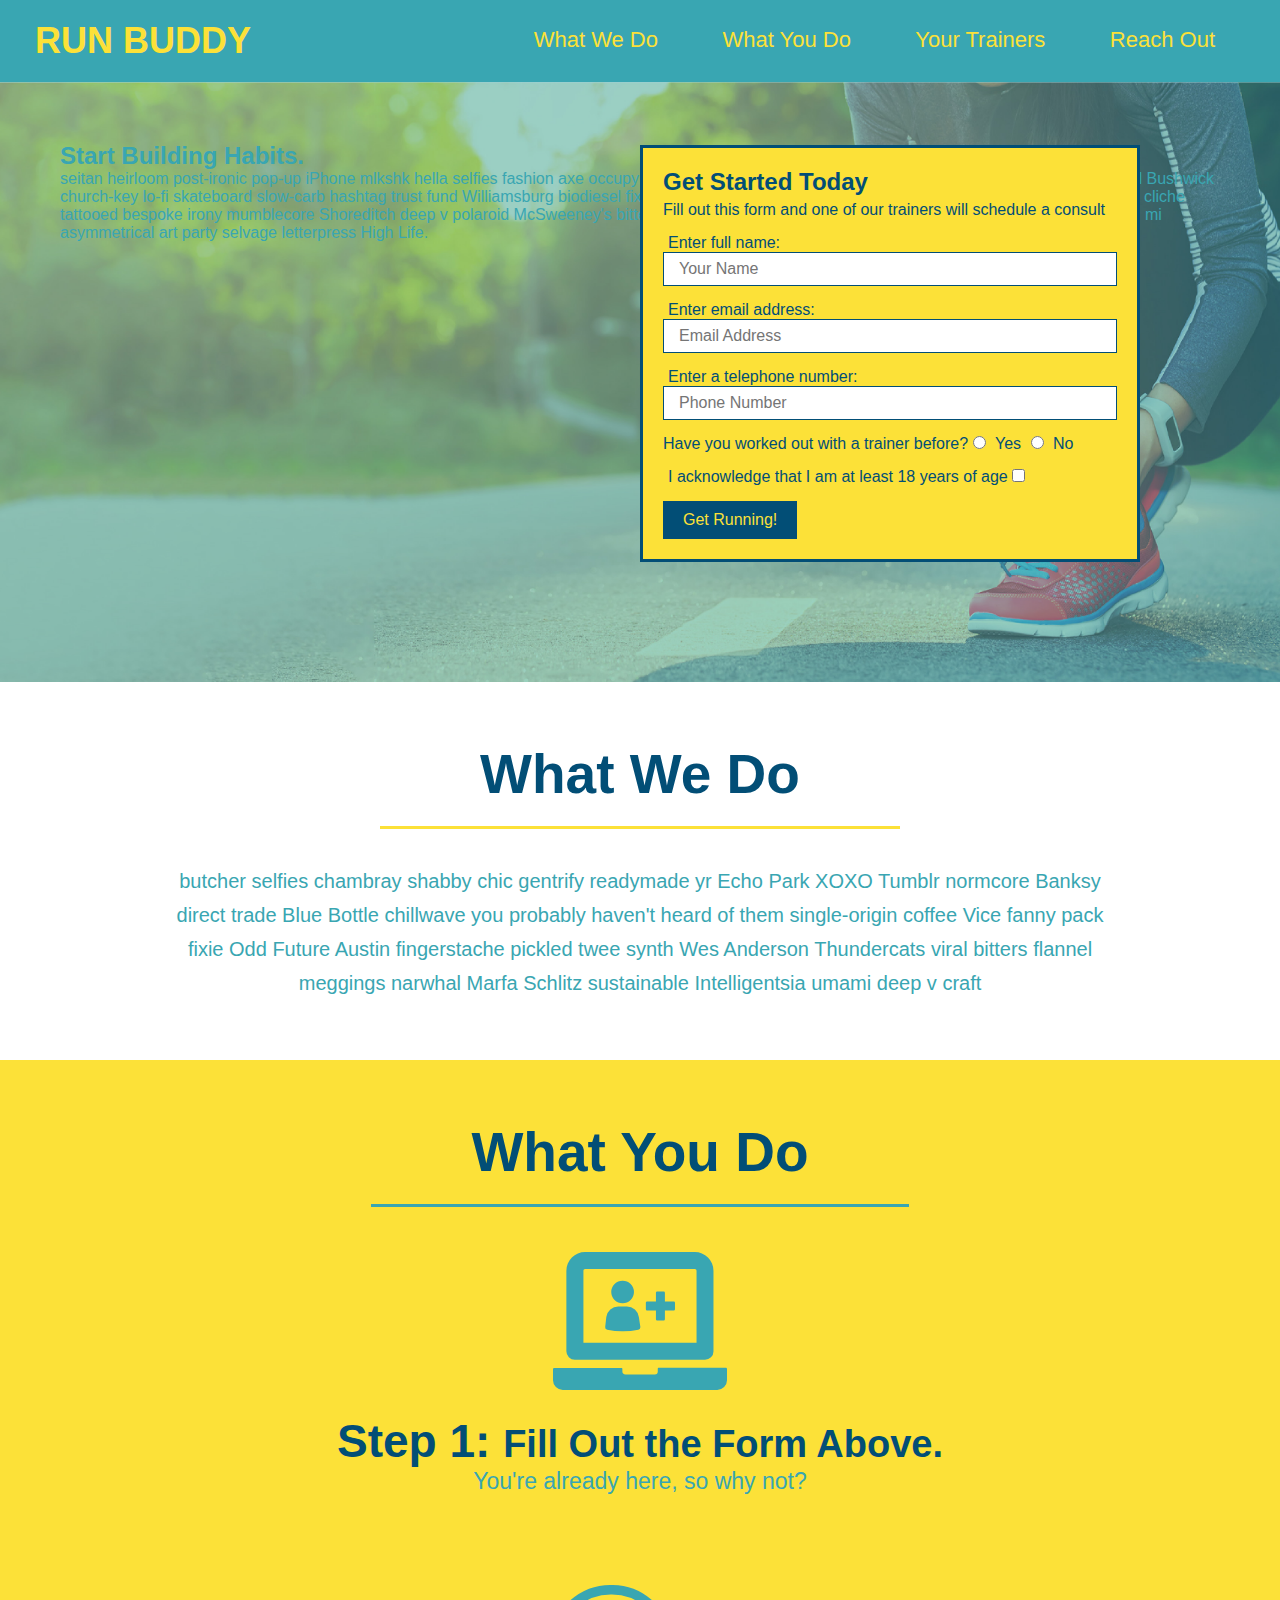
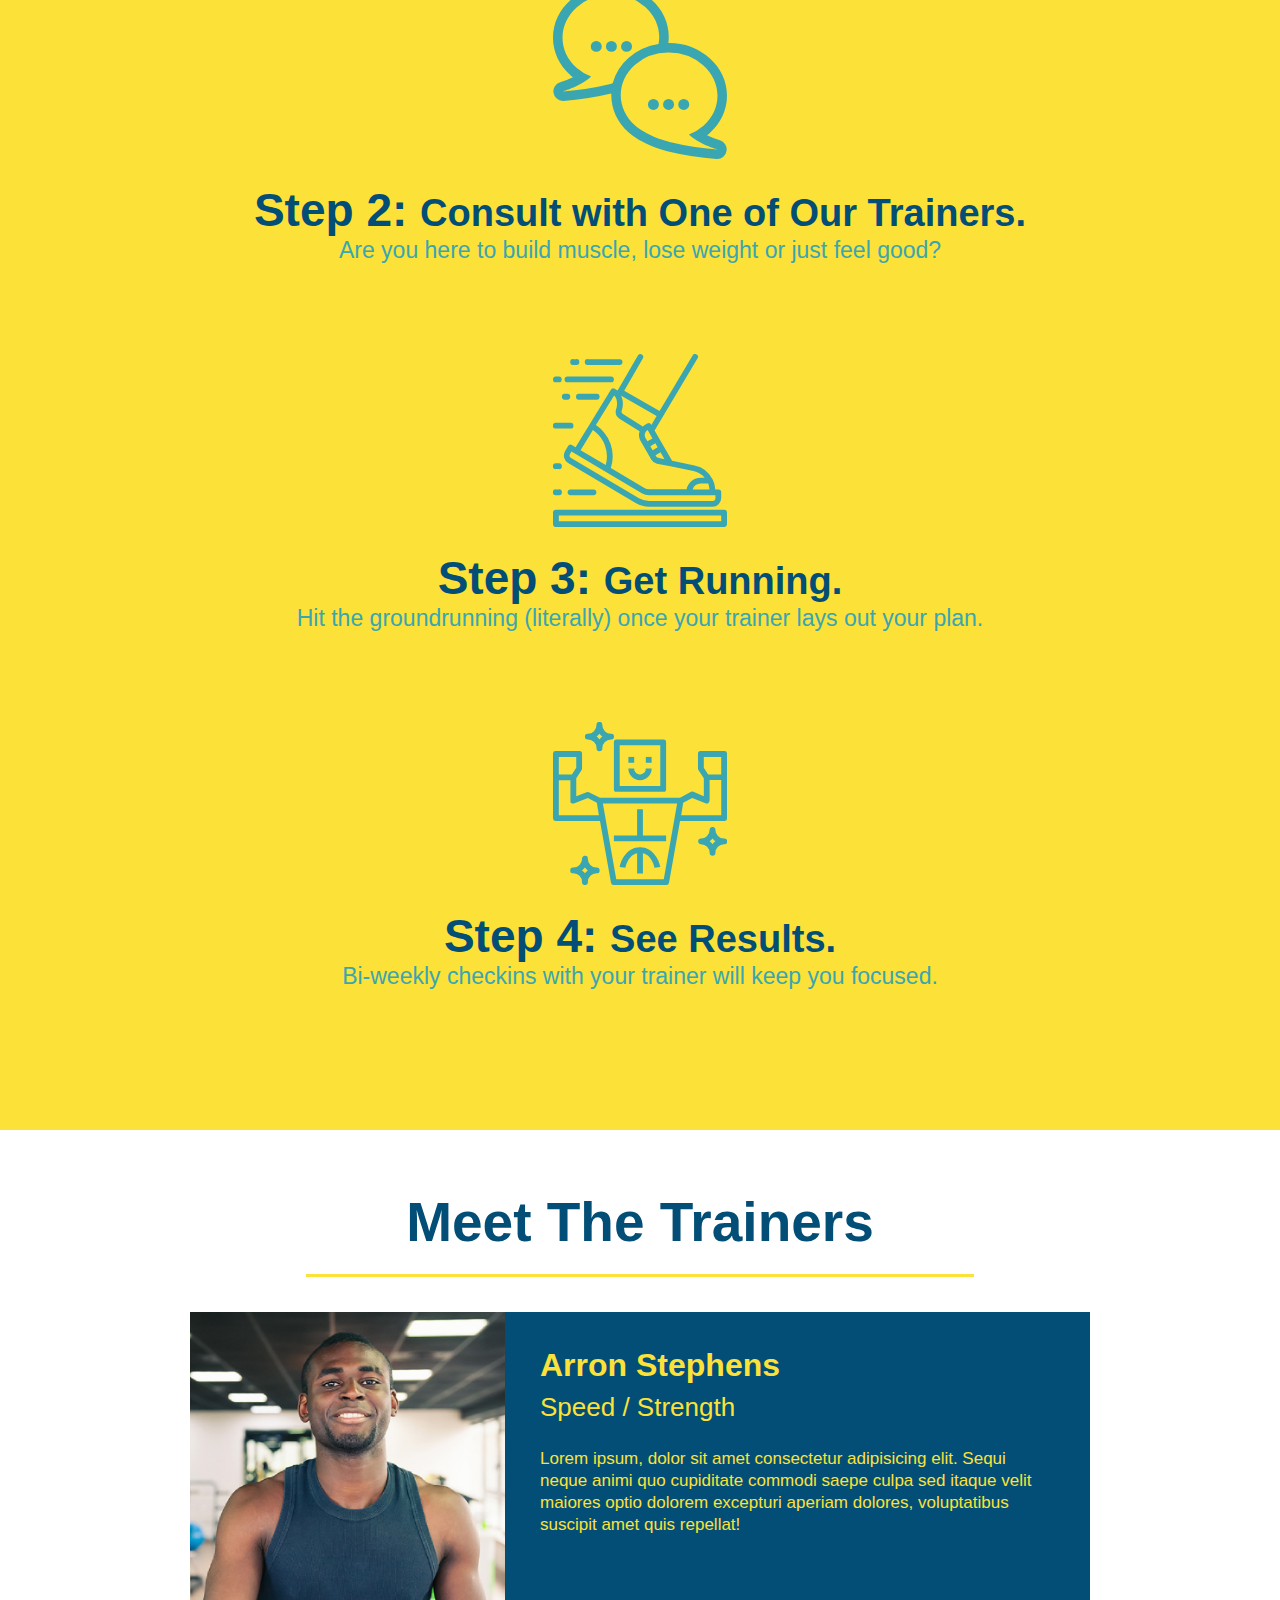
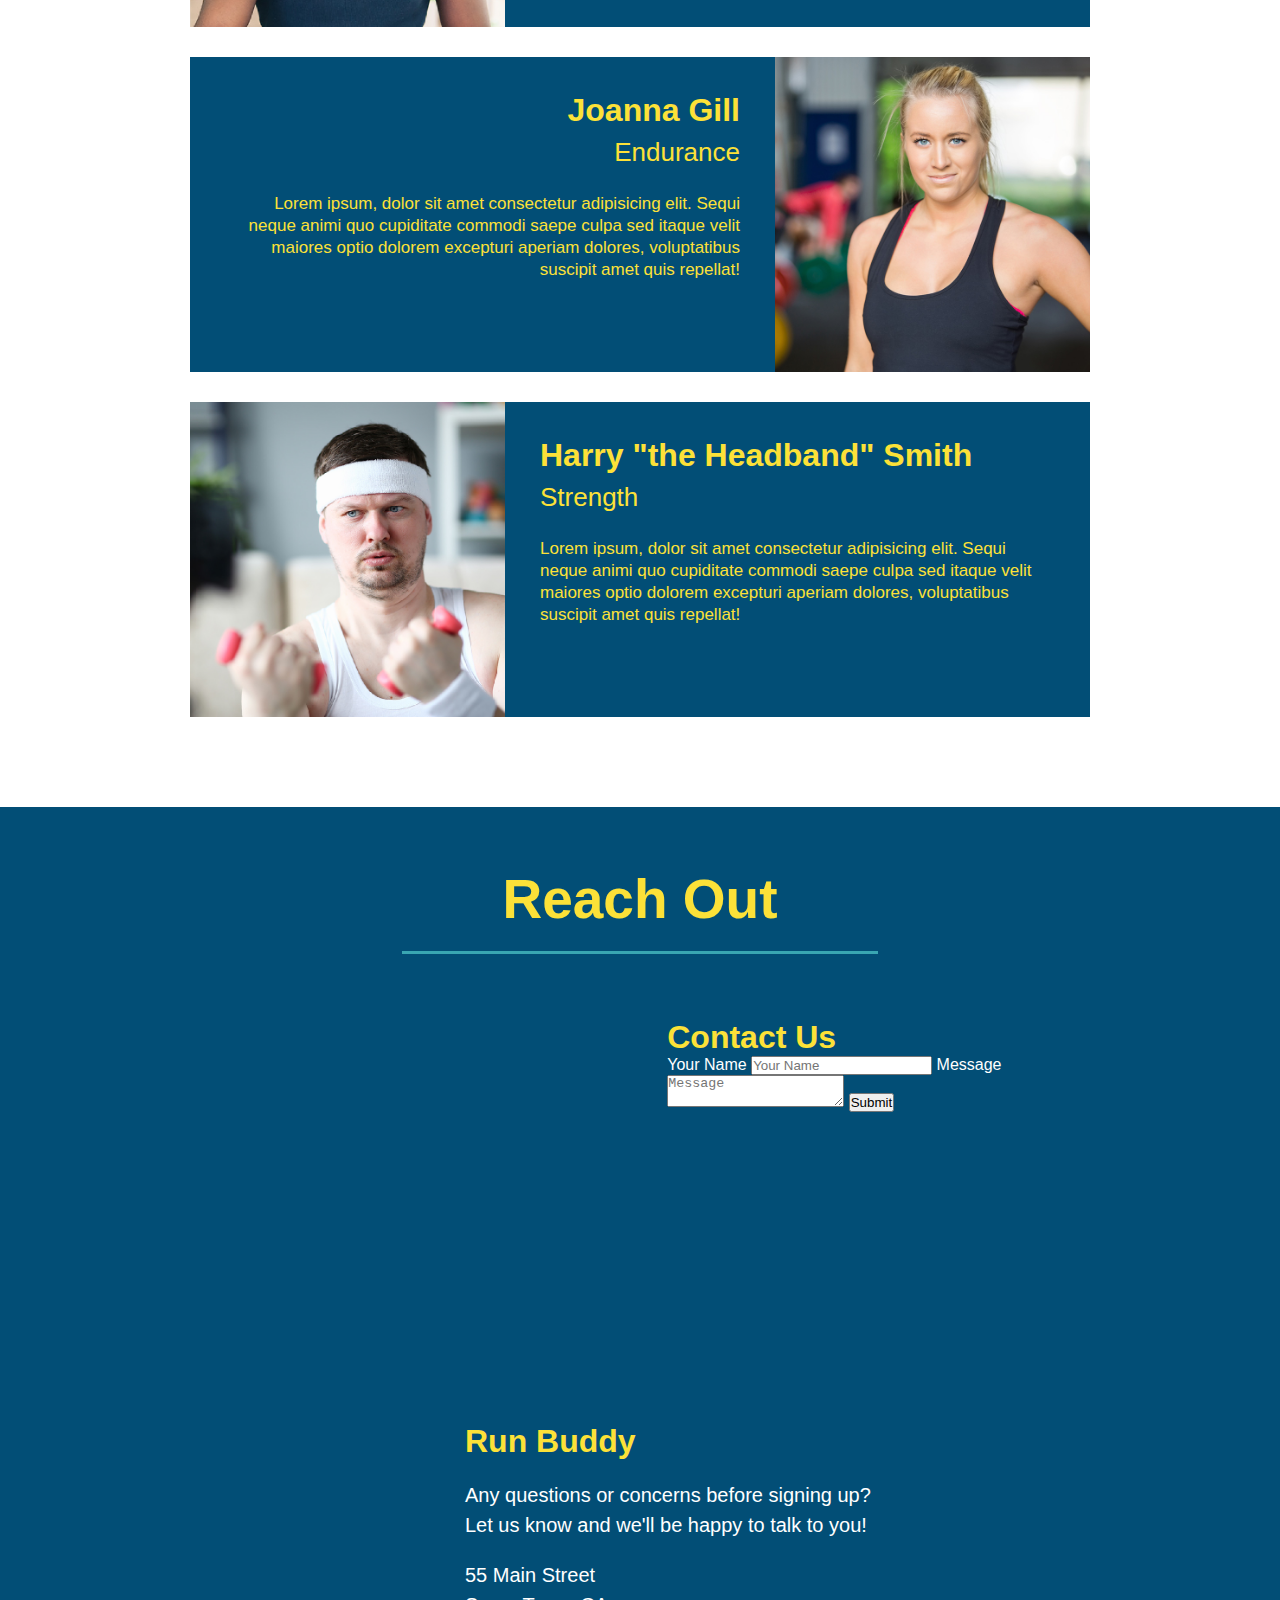
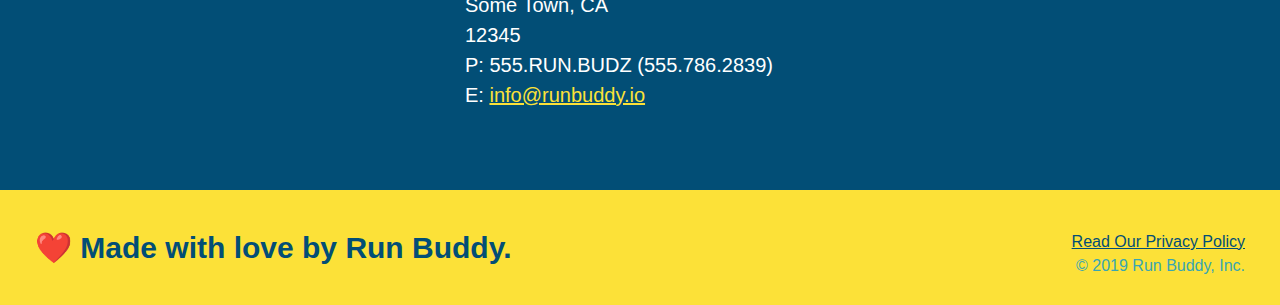
==== index.html @ 74354961 "add contact form" ====
<!DOCTYPE html>
<html lang="en">

<head>
    <meta charset="UTF-8" />
    <title>Run Buddy</title>
    <link rel="stylesheet" href="assets/css/style.css" />
</head>

<body>
    <!-- navigation -->
    <header>
        <h1>
            <a href-"/">RUN BUDDY</a>
        </h1>
        <nav>
            <!-- unordered list element -->
            <ul>
                <!-- list item element -->
                <li>
                    <!-- anchor element -->
                    <a href="#what-we-do">What We Do</a>
                </li>
                <li>
                    <a href="#what-you-do">What You Do</a>
                </li>
                <li>
                    <a href="#your-trainers">Your Trainers</a>
                </li>
                <li>
                    <a href="#reach-out">Reach Out</a>
                </li>
            </ul>
        </nav>
    </header>

    <!-- hero/jumbotron -->
    <section class="hero">
        <div class="hero-cta">
            <h2>Start Building Habits.</h2>
            <p>
                seitan heirloom post-ironic pop-up iPhone mlkshk hella selfies fashion axe occupy readymade put a bird
                on it messenger bag Wes Anderson Schlitz plaid Bushwick church-key lo-fi skateboard slow-carb hashtag
                trust fund Williamsburg biodiesel fixie farm-to-table 8-bit banjo XOXO Banksy chillwave bicycle rights
                retro cliche tattooed bespoke irony mumblecore Shoreditch deep v polaroid McSweeney's bitters cray
                gentrify tofu Marfa you probably haven't heard of them yr banh mi asymmetrical art party selvage
                letterpress High Life.
            </p>
        </div>
        <div class="hero-form">
            <h3>Get Started Today</h3>
            <p>Fill out this form and one of our trainers will schedule a consult</p>
            <form>
                <label for="name">Enter full name:</label>
                <input type="text" placeholder="Your Name" name="name" id="name" class="form-input" />
                <label for="email">Enter email address:</label>
                <input type="email" placeholder="Email Address" name="email" id="email" class="form-input" />
                <label for="phone">Enter a telephone number:</label>
                <input type="tel" placeholder="Phone Number" name="phone" id="phone" class="form-input" />
                <p>
                    Have you worked out with a trainer before?
                    <input type="radio" name="trainer-confirm" id="trainer-yes" />
                    <label for="trainer-yes">Yes</label>
                    <input type="radio" name="trainer-confirm" id="trainer-no" />
                    <label for="trainer-no">No</label>
                </p>
                <p>
                    <label for="ageverify">
                        I acknowledge that I am at least 18 years of age
                        <input type="checkbox" name="ageverify" id="ageverify" />
                    </label>
                </p>
                <button type="submit">Get Running!</button>
            </form>
        </div>
    </section>

    <!-- "what we do" section -->
    <section id="what-we-do" class="intro">
        <h2 class="section-title primary-border">What We Do</h2>
        <p>
            butcher selfies chambray shabby chic gentrify readymade yr Echo Park XOXO Tumblr normcore Banksy direct
            trade Blue Bottle chillwave you probably haven't heard of them single-origin coffee Vice fanny pack fixie
            Odd Future Austin fingerstache pickled twee synth Wes Anderson Thundercats viral bitters flannel meggings
            narwhal Marfa Schlitz sustainable Intelligentsia umami deep v craft
        </p>
    </section>

    <!-- "what you do" section-->
    <section id="what-you-do" class="steps">
        <h2 class="section-title secondary-border">What You Do</h2>
        <div>
            <img src="assets/images/step-1.svg" alt="" />
            <h3>Step 1: <span>Fill Out the Form Above.</span></h3>
            <p>You're already here, so why not?</p>
        </div>
        <div>
            <img src="./assets/images/step-2.svg" alt="" />
            <h3>Step 2: <span>Consult with One of Our Trainers.</span></h3>
            <p>Are you here to build muscle, lose weight or just feel good?</p>
        </div>
        <div>
            <img src="./assets/images/step-3.svg" alt="" />
            <h3>Step 3: <span>Get Running.</span></h3>
            <p>Hit the groundrunning (literally) once your trainer lays out your plan.</p>
        </div>
        <div>
            <img src="./assets/images/step-4.svg" alt="" />
            <h3>Step 4: <span>See Results.</span></h3>
            <p>Bi-weekly checkins with your trainer will keep you focused.</p>
        </div>
    </section>


    <!-- "meet the trainers" section -->
    <section id="your-trainers" class="trainers">
        <h2 class="section-title primary-border">Meet The Trainers</h2>
        <!-- first trainer bio-->
        <article class="trainer">
            <img src="./assets/images/trainer-1.jpg" alt="Arron Stephens in his workout clothes, ready to pump iron" />
            <div class="trainer-bio text-left">
                <h3>Arron Stephens</h3>
                <h4>Speed / Strength</h4>
                <p>
                    Lorem ipsum, dolor sit amet consectetur adipisicing elit. Sequi neque animi quo cupiditate commodi
                    saepe culpa sed itaque velit maiores optio dolorem excepturi aperiam dolores, voluptatibus suscipit
                    amet quis repellat!
                </p>
            </div>
        </article>
        <!-- second trainer bio -->
        <article class="trainer">
            <div class="trainer-bio text-right">
                <h3>Joanna Gill</h3>
                <h4>Endurance</h4>
                <p>Lorem ipsum, dolor sit amet consectetur adipisicing elit. Sequi neque animi quo cupiditate commodi
                    saepe culpa sed itaque velit maiores optio dolorem excepturi aperiam dolores, voluptatibus suscipit
                    amet quis repellat!</p>
            </div>
            <img src="./assets/images/trainer-2.jpg" alt="Joanna Gill cooling off after a workout" />
        </article>
        <!-- third trainer bio -->
        <article class="trainer">
            <img src="./assets/images/trainer-3.jpg"
                alt="Harry Smith wearing a headband and lifting comically small pink weights" />
            <div class="trainer-bio text-left">
                <h3>Harry "the Headband" Smith</h3>
                <h4>Strength</h4>
                <p>Lorem ipsum, dolor sit amet consectetur adipisicing elit. Sequi neque animi quo cupiditate commodi
                    saepe culpa sed itaque velit maiores optio dolorem excepturi aperiam dolores, voluptatibus suscipit
                    amet quis repellat!</p>
            </div>
        </article>
    </section>

    <!-- "reach out" section -->
    <section id="reach-out" class="contact">
        <h2 class="section-title secondary-border">Reach Out</h2>
        <div class="contact-info">
            <iframe
                src="https://www.google.com/maps/embed?pb=!1m18!1m12!1m3!1d3147.1079747227936!2d-120.42364418397035!3d37.92790791110593!2m3!1f0!2f0!3f0!3m2!1i1024!2i768!4f13.1!3m3!1m2!1s0x8090c49129b6ac57%3A0xb56c7eb95a2cd8bd!2sMain%20St%2C%20California%2095327!5e0!3m2!1sen!2sus!4v1616426329495!5m2!1sen!2sus"
                style="border:0;" allowfullscreen="" loading="lazy">
            </iframe>
            <div class="contact-form">
                <h3>Contact Us</h3>
                <form>
                    <label for="contact-name">Your Name</label>
                    <input type="text" id="contact-name" placeholder="Your Name" />

                    <label for="contact-message">Message</label>
                    <textarea id="contact-message" placeholder="Message"></textarea>

                    <button type="submit">Submit</button>
                </form>
            </div>
            <div>
                <h3>Run Buddy</h3>
                <p>
                    Any questions or concerns before signing up?
                    <br />
                    Let us know and we'll be happy to talk to you!
                </p>
                <address>
                    55 Main Street <br />
                    Some Town, CA <br />
                    12345 <br />
                    P: 555.RUN.BUDZ (555.786.2839) <br />
                    E: <a href="mailto:info@runbuddy.io">info@runbuddy.io</a>
                </address>
            </div>
        </div>
    </section>

    <!-- footer -->
    <footer>
        <h2>❤️ Made with love by Run Buddy.</h2>
        <div>
            <a href="./privacy-policy.html">Read Our Privacy Policy</a><br />
            &copy; 2019 Run Buddy, Inc.
        </div>
    </footer>

</body>

</html>
---- assets/css/style.css ----
* {
    margin: 0;
    padding: 0;
    box-sizing: border-box;
}

body {
    color: #39a6b2;
    font-family: Helvetica, Arial, sans-serif;
}

.section-title {
    font-size: 55px;
    color: #024e76;
    margin-bottom: 35px;
    padding: 0 100px 20px 100px;
    display: inline-block;
    border-bottom: 3px solid;
}

.primary-border {
    border-color: #fce138;
}

.secondary-border {
    border-color: #39a6b2;
}

.text-left {
    text-align: left;
}

.text-right {
    text-align: right;
}

/* apply styles to <header> */
header {
    padding: 20px 35px;
    background-color: #39a6b2;
}

header h1 {
    font-weight: bold;
    font-size: 36px;
    color: #fce138;
    margin: 0;
    display: inline;
}

header a {
    text-decoration: none;
    color: #fce138;
}

header nav {
    float: right;
    margin: 7px 0;
}

header nav ul li {
    display: inline;
}

header nav ul li a {
    margin: 0 30px;
    font-weight: lighter;
    font-size: 22px;
}

/* apply styles to <section> */
section {
    padding: 60px;
}

/* apply styles to hero class */
.hero {
    background-image: url("../images/hero-bg.jpg");
    height: 600px;
    background-size: cover;
    background-position: center;
    position: relative;
}

/* apply styles to form */
.hero-form {
    border: 3px solid #024e76;
    background-color: #fce138;
    padding: 20px;
    width: 500px;
    color: #024e76;
    position: absolute;
    bottom: 120px;
    right: 140px;
}

.hero-form h3 {
    font-size: 24px;
    margin: 0;
}

.hero-form p {
    margin: 5px 0 15px 0;
}

.form-input {
    border: 1px solid #024e76;
    display: block;
    padding: 7px 15px;
    font-size: 16px;
    color: #024e76;
    width: 100%;
    margin-bottom: 15px;
}

.hero-form label {
    margin: 0 5px;
}

.hero-form button {
    color: #fce138;
    background-color: #024e76;
    border: none;
    padding: 10px 20px;
    font-size: 16px;
}

/* apply styles to what-we-do */
.intro {
    text-align: center;
}

.intro p {
    line-height: 1.7;
    color: #39a6b2;
    width: 80%;
    font-size: 20px;
    margin: 0 auto;
}

/* apply styles to what-you-do */
.steps {
    text-align: center;
    background: #fce138;
}

.steps div {
    margin-bottom: 80px;
}

.steps img {
    width: 15%;
    margin: 10px 0;
}

.steps h3 {
    color: #024e76;
    font-size: 46px;
    margin-top: 10px;
}

.steps p {
    color: #39a6b2;
    font-size: 23px;
}

.steps span {
    font-size: 38px;
}

/* apply styles to meet the trainers*/
.trainers {
    text-align: center;
}

.trainer {
    width: 900px;
    margin: 0 auto 30px auto;
    background: #024e76;
    color: #fce138;
    overflow: auto;
}

.trainer img {
    width: 35%;
    float: left;
}

.trainer-bio {
    padding: 35px;
    float: left;
    width: 65%;
}

.trainer-bio h3 {
    font-size: 32px;
    margin-bottom: 8px;
}

.trainer-bio h4 {
    font-weight: lighter;
    font-size: 26px;
    margin-bottom: 25px;
}

.trainer-bio p {
    font-size: 17px;
    line-height: 1.3;
}

/* apply styles to reach out */
.contact {
    text-align: center;
    background: #024e76
}

.contact h2 {
    color: #fce138;
}

.contact-info iframe {
    width: 400px;
    height: 400px;
}

.contact-info div {
    width: 410px;
    display: inline-block;
    vertical-align: top;
    text-align: left;
    margin: 30px 0 0 60px;
    color: white;
}

.contact-info h3 {
    color: #fce138;
    font-size: 32px;
}

.contact-info a {
    color: #fce138;
}

.contact-info p,
.contact-info address {
    margin: 20px 0;
    line-height: 1.5;
    font-size: 20px;
    font-style: normal;
}

/* apply styles to <footer> */
footer {
    background: #fce138;
    width: 100%;
    padding: 40px 35px;
}

footer h2 {
    display: inline;
    color: #024e76;
    font-size: 30px;
    margin: 0;
}

footer div {
    float: right;
    line-height: 1.5;
    text-align: right;
}

footer a {
    color: #024e76;
}
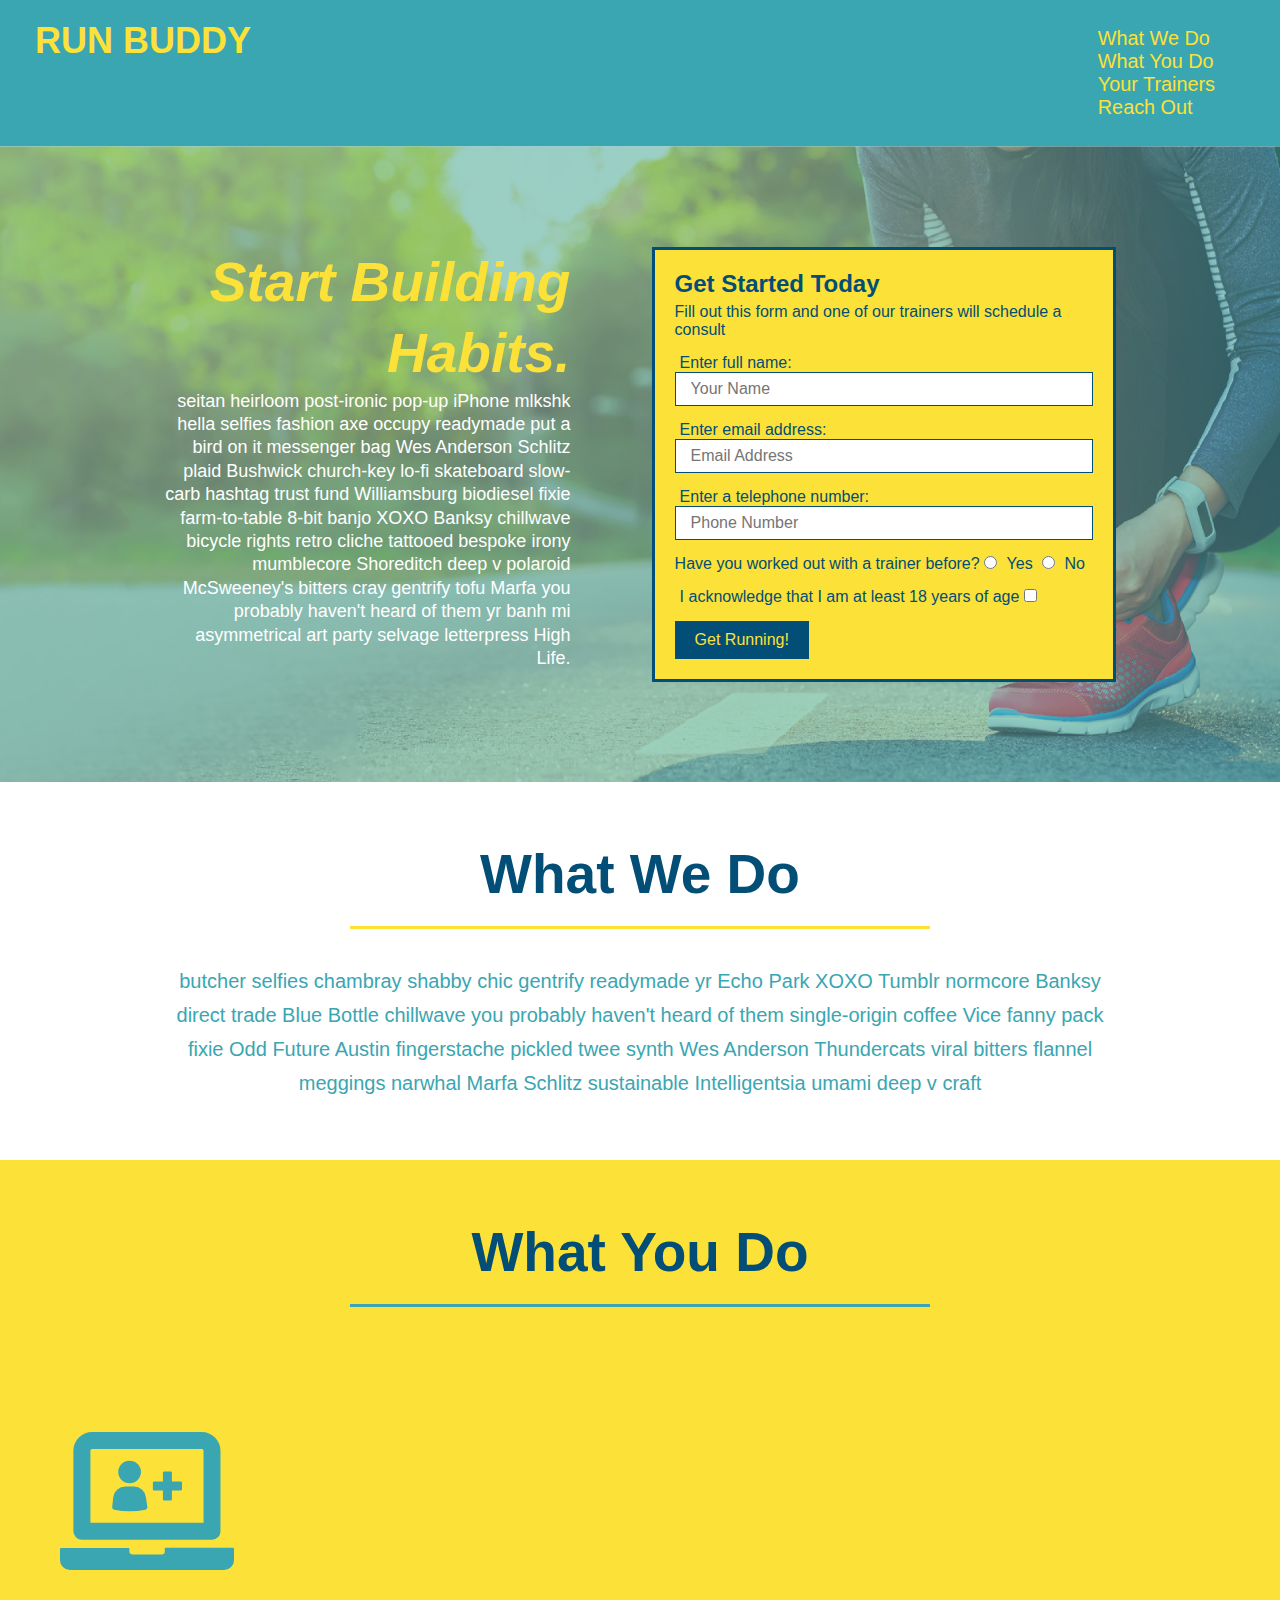
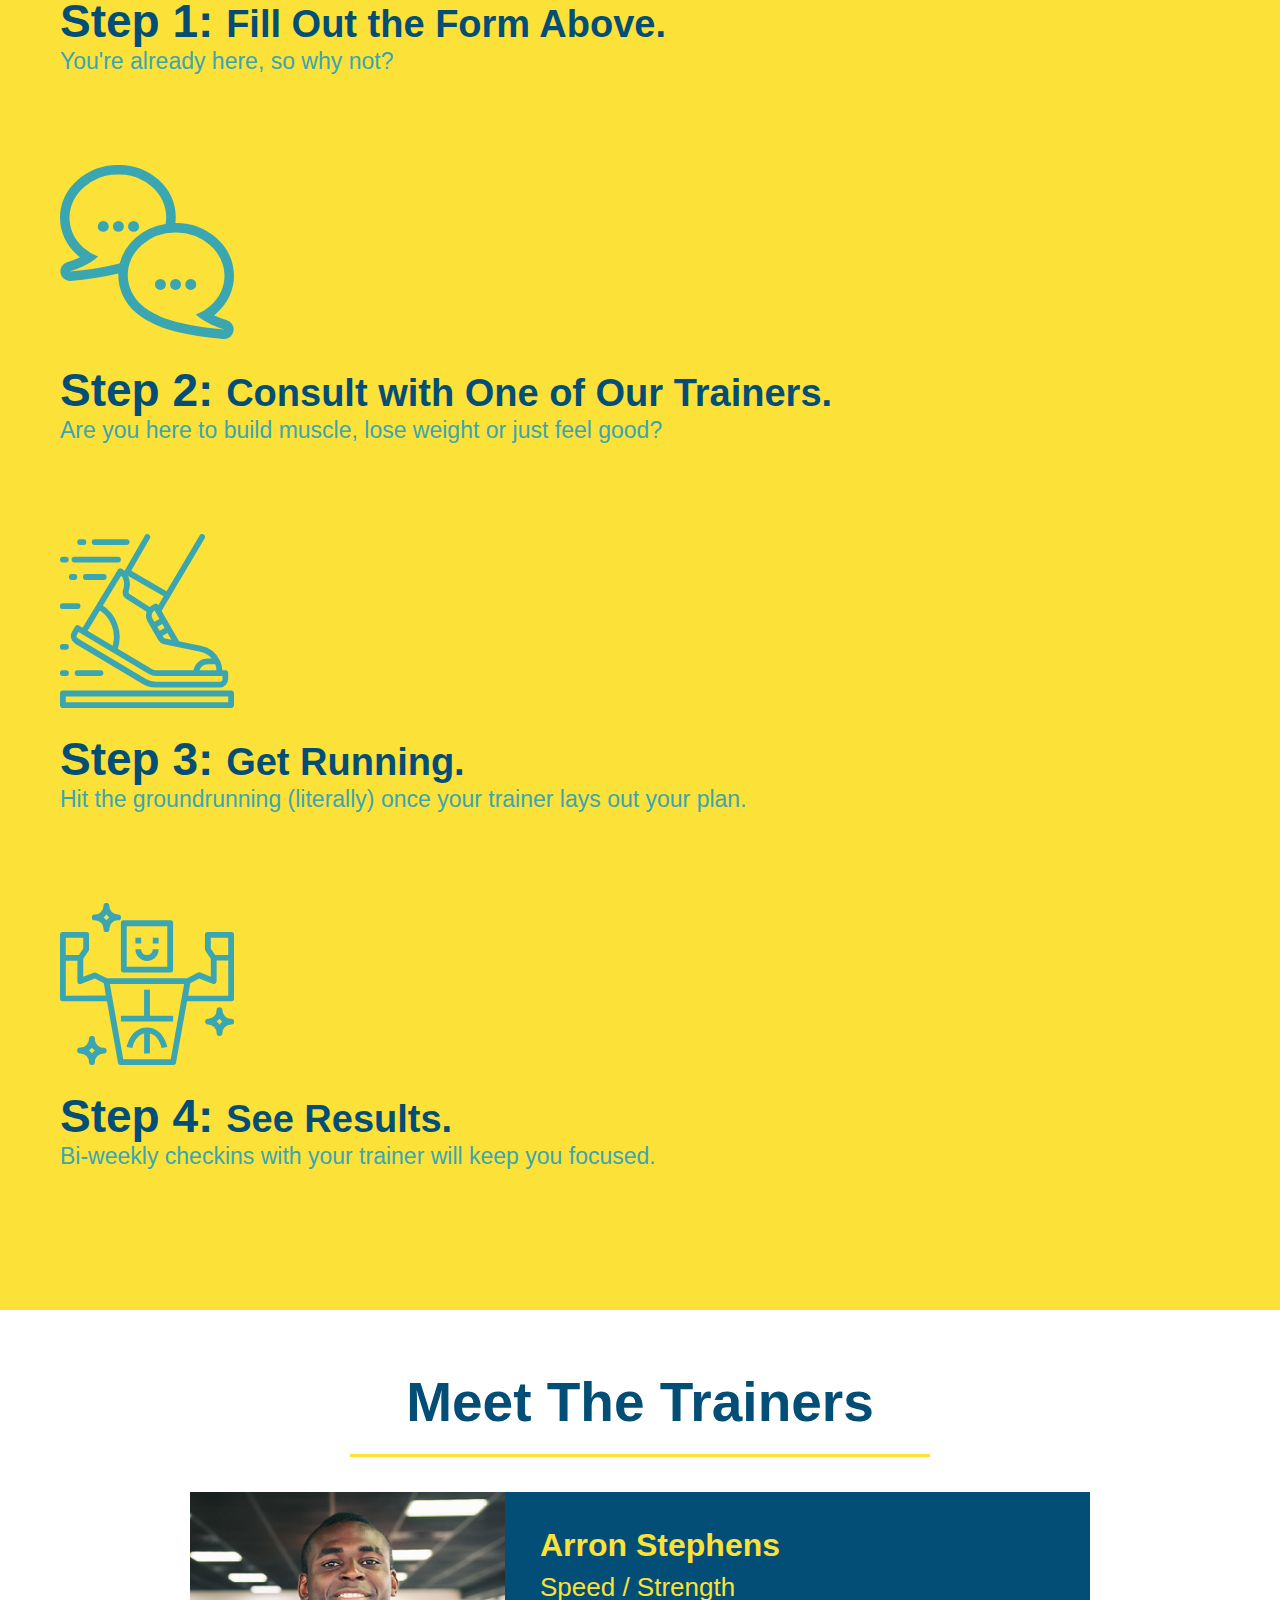
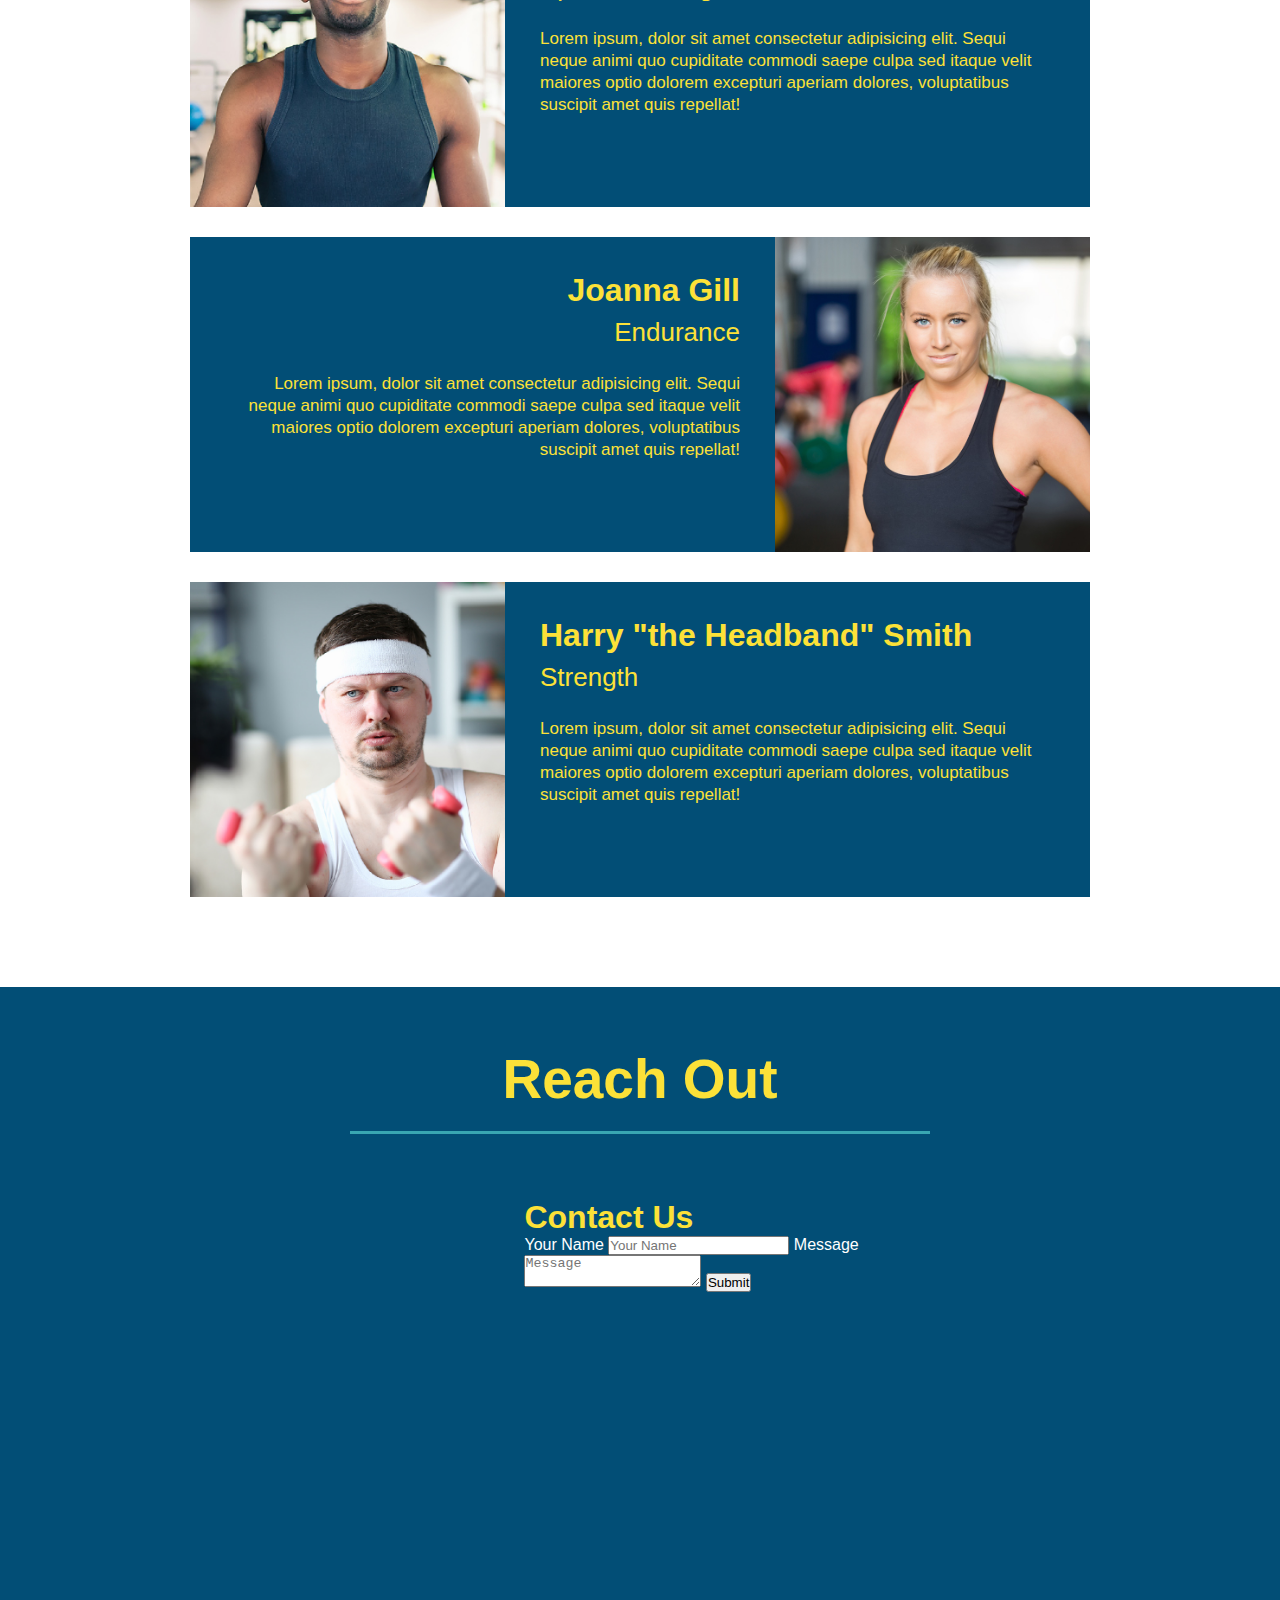
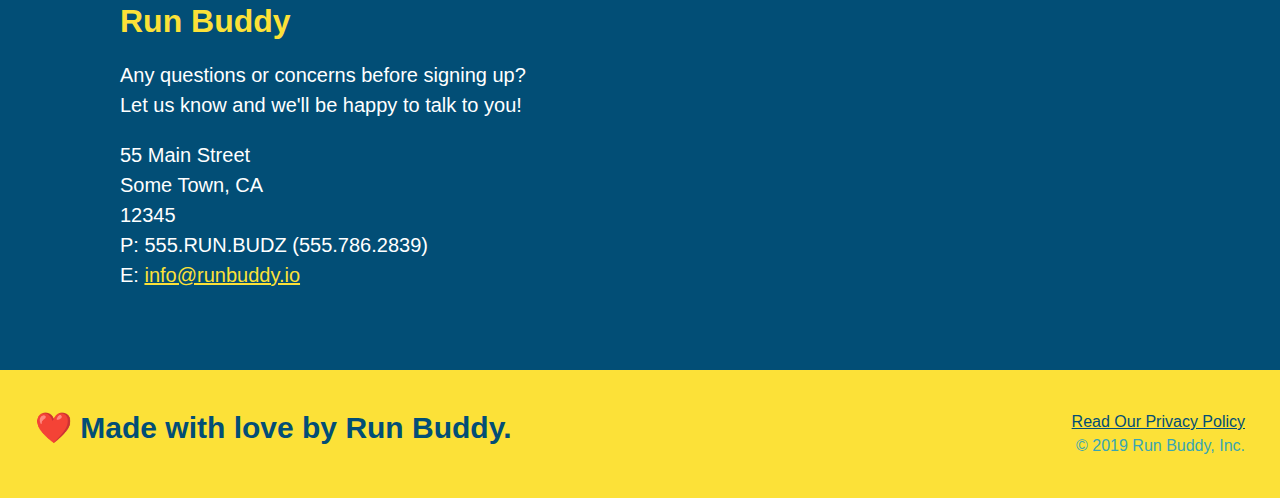
==== commit 31880466: "title flexbox" ====
--- a/index.html
+++ b/index.html
@@ -77,18 +77,26 @@
 
     <!-- "what we do" section -->
     <section id="what-we-do" class="intro">
-        <h2 class="section-title primary-border">What We Do</h2>
-        <p>
-            butcher selfies chambray shabby chic gentrify readymade yr Echo Park XOXO Tumblr normcore Banksy direct
-            trade Blue Bottle chillwave you probably haven't heard of them single-origin coffee Vice fanny pack fixie
-            Odd Future Austin fingerstache pickled twee synth Wes Anderson Thundercats viral bitters flannel meggings
-            narwhal Marfa Schlitz sustainable Intelligentsia umami deep v craft
-        </p>
+        <div class="flex-row">
+            <h2 class="section-title primary-border">What We Do</h2>
+        </div>
+        <div class="flex-row">
+            <p>
+                butcher selfies chambray shabby chic gentrify readymade yr Echo Park XOXO Tumblr normcore Banksy direct
+                trade Blue Bottle chillwave you probably haven't heard of them single-origin coffee Vice fanny pack
+                fixie
+                Odd Future Austin fingerstache pickled twee synth Wes Anderson Thundercats viral bitters flannel
+                meggings
+                narwhal Marfa Schlitz sustainable Intelligentsia umami deep v craft
+            </p>
+        </div>
     </section>
 
     <!-- "what you do" section-->
     <section id="what-you-do" class="steps">
-        <h2 class="section-title secondary-border">What You Do</h2>
+        <div class="flex-row">
+            <h2 class="section-title secondary-border">What You Do</h2>
+        </div>
         <div>
             <img src="assets/images/step-1.svg" alt="" />
             <h3>Step 1: <span>Fill Out the Form Above.</span></h3>
@@ -114,7 +122,9 @@
 
     <!-- "meet the trainers" section -->
     <section id="your-trainers" class="trainers">
-        <h2 class="section-title primary-border">Meet The Trainers</h2>
+        <div class="flex-row">
+            <h2 class="section-title primary-border">Meet The Trainers</h2>
+        </div>
         <!-- first trainer bio-->
         <article class="trainer">
             <img src="./assets/images/trainer-1.jpg" alt="Arron Stephens in his workout clothes, ready to pump iron" />
@@ -155,7 +165,9 @@
 
     <!-- "reach out" section -->
     <section id="reach-out" class="contact">
-        <h2 class="section-title secondary-border">Reach Out</h2>
+        <div class="flex-row">
+            <h2 class="section-title secondary-border">Reach Out</h2>
+        </div>
         <div class="contact-info">
             <iframe
                 src="https://www.google.com/maps/embed?pb=!1m18!1m12!1m3!1d3147.1079747227936!2d-120.42364418397035!3d37.92790791110593!2m3!1f0!2f0!3f0!3m2!1i1024!2i768!4f13.1!3m3!1m2!1s0x8090c49129b6ac57%3A0xb56c7eb95a2cd8bd!2sMain%20St%2C%20California%2095327!5e0!3m2!1sen!2sus!4v1616426329495!5m2!1sen!2sus"
--- a/assets/css/style.css
+++ b/assets/css/style.css
@@ -12,10 +12,11 @@
 .section-title {
     font-size: 55px;
     color: #024e76;
-    margin-bottom: 35px;
-    padding: 0 100px 20px 100px;
-    display: inline-block;
     border-bottom: 3px solid;
+    padding-bottom: 20px;
+    text-align: center;
+    margin: 0 auto 35px auto;
+    width: 50%;
 }
 
 .primary-border {
@@ -32,12 +33,19 @@
 
 .text-right {
     text-align: right;
+}
+
+.flex-row {
+    display: flex;
 }
 
 /* apply styles to <header> */
 header {
     padding: 20px 35px;
     background-color: #39a6b2;
+    display: flex;
+    justify-content: space-between;
+    flex-wrap: wrap;
 }
 
 header h1 {
@@ -45,7 +53,6 @@
     font-size: 36px;
     color: #fce138;
     margin: 0;
-    display: inline;
 }
 
 header a {
@@ -54,18 +61,21 @@
 }
 
 header nav {
-    float: right;
     margin: 7px 0;
 }
 
 header nav ul li {
-    display: inline;
+    display: flex;
+    flex-wrap: wrap;
+    justify-content: space-between;
+    align-items: center;
+    list-style: none;
 }
 
 header nav ul li a {
     margin: 0 30px;
     font-weight: lighter;
-    font-size: 22px;
+    font-size: 1.55vw;
 }
 
 /* apply styles to <section> */
@@ -76,10 +86,26 @@
 /* apply styles to hero class */
 .hero {
     background-image: url("../images/hero-bg.jpg");
-    height: 600px;
     background-size: cover;
     background-position: center;
-    position: relative;
+    display: flex;
+    justify-content: center;
+    flex-wrap: wrap;
+}
+
+.hero-cta {
+    width: 35%;
+    text-align: right;
+    margin: 3.5%;
+    color: #ffffff;
+    font-size: 18px;
+    line-height: 1.3;
+}
+
+.hero-cta h2 {
+    font-style: italic;
+    font-size: 55px;
+    color: #fce138;
 }
 
 /* apply styles to form */
@@ -87,11 +113,9 @@
     border: 3px solid #024e76;
     background-color: #fce138;
     padding: 20px;
-    width: 500px;
-    color: #024e76;
-    position: absolute;
-    bottom: 120px;
-    right: 140px;
+    color: #024e76;
+    width: 40%;
+    margin: 3.5%;
 }
 
 .hero-form h3 {
@@ -127,7 +151,7 @@
 
 /* apply styles to what-we-do */
 .intro {
-    text-align: center;
+
 }
 
 .intro p {
@@ -136,11 +160,11 @@
     width: 80%;
     font-size: 20px;
     margin: 0 auto;
+    text-align: center;
 }
 
 /* apply styles to what-you-do */
 .steps {
-    text-align: center;
     background: #fce138;
 }
 
@@ -170,7 +194,7 @@
 
 /* apply styles to meet the trainers*/
 .trainers {
-    text-align: center;
+    
 }
 
 .trainer {
@@ -210,7 +234,6 @@
 
 /* apply styles to reach out */
 .contact {
-    text-align: center;
     background: #024e76
 }
 
@@ -254,17 +277,18 @@
     background: #fce138;
     width: 100%;
     padding: 40px 35px;
+    display: flex;
+    justify-content: space-between;
+    flex-wrap: wrap;
 }
 
 footer h2 {
-    display: inline;
     color: #024e76;
     font-size: 30px;
     margin: 0;
 }
 
 footer div {
-    float: right;
     line-height: 1.5;
     text-align: right;
 }
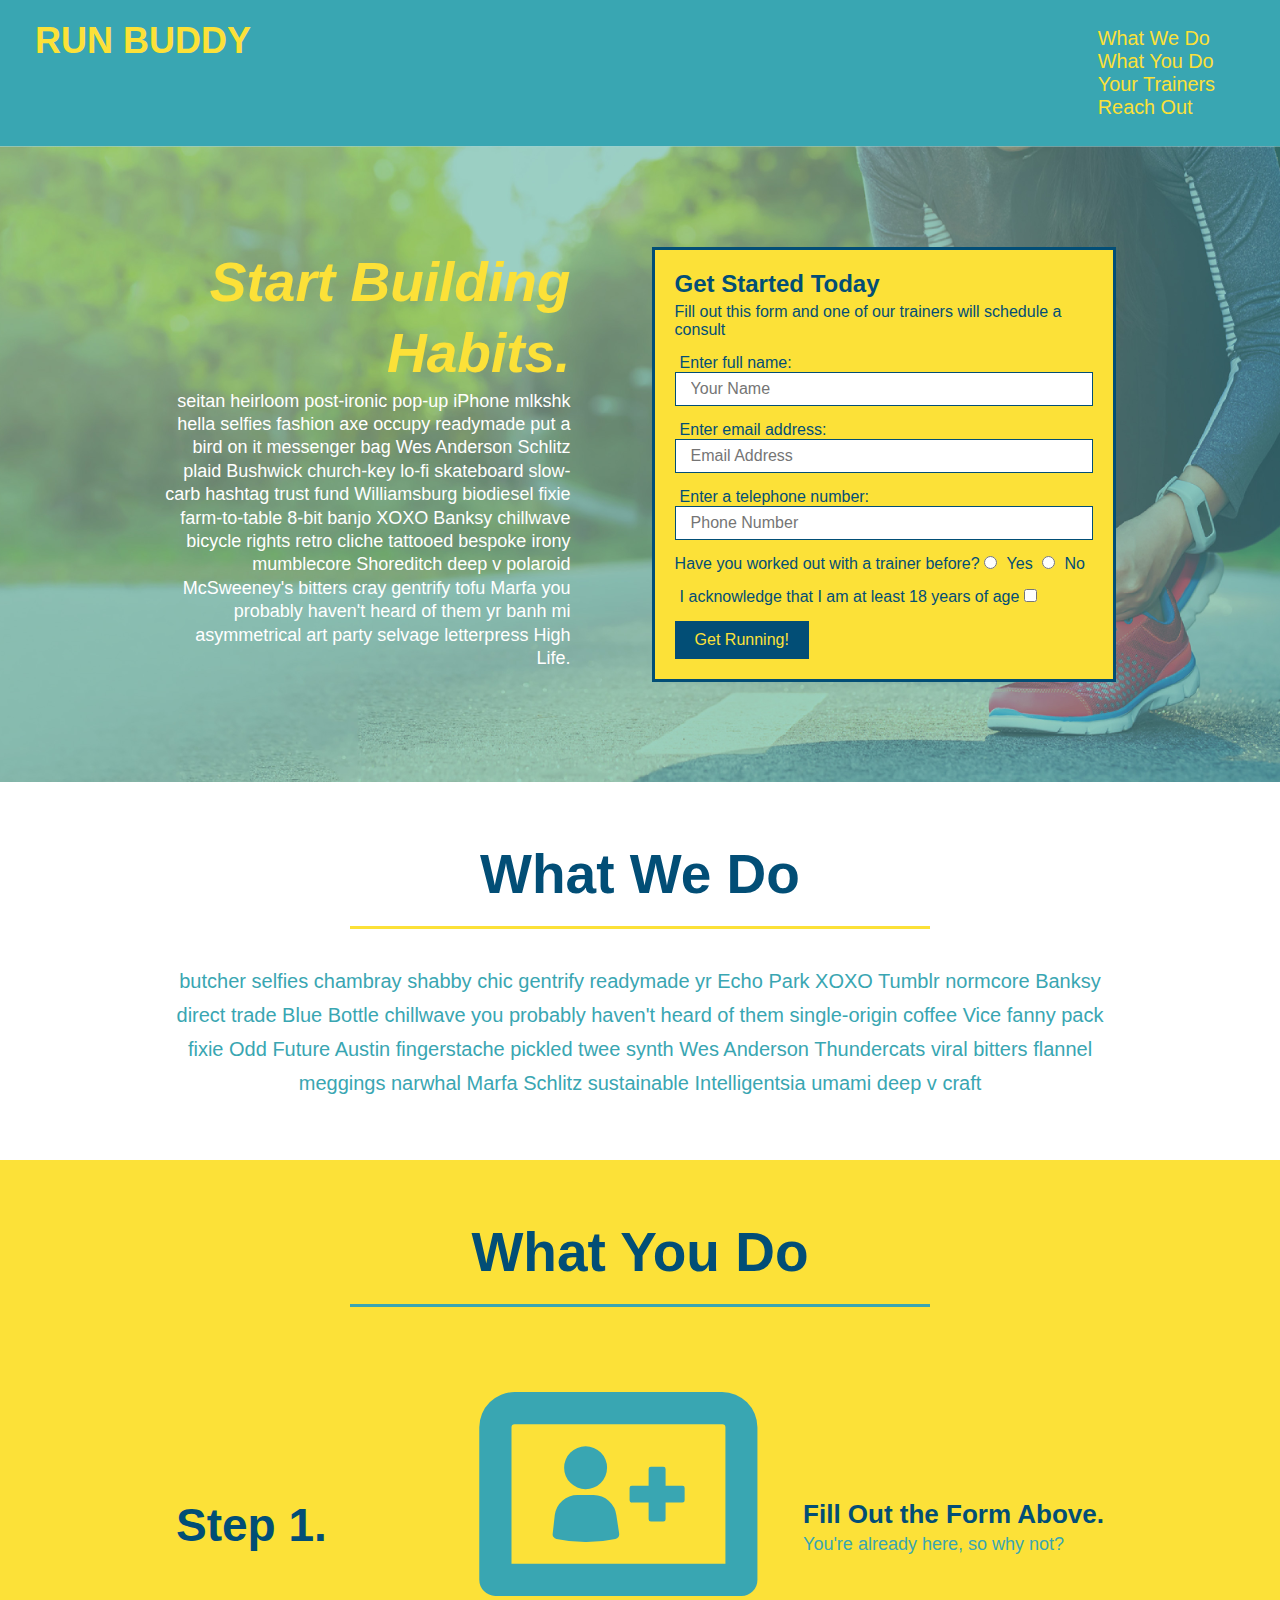
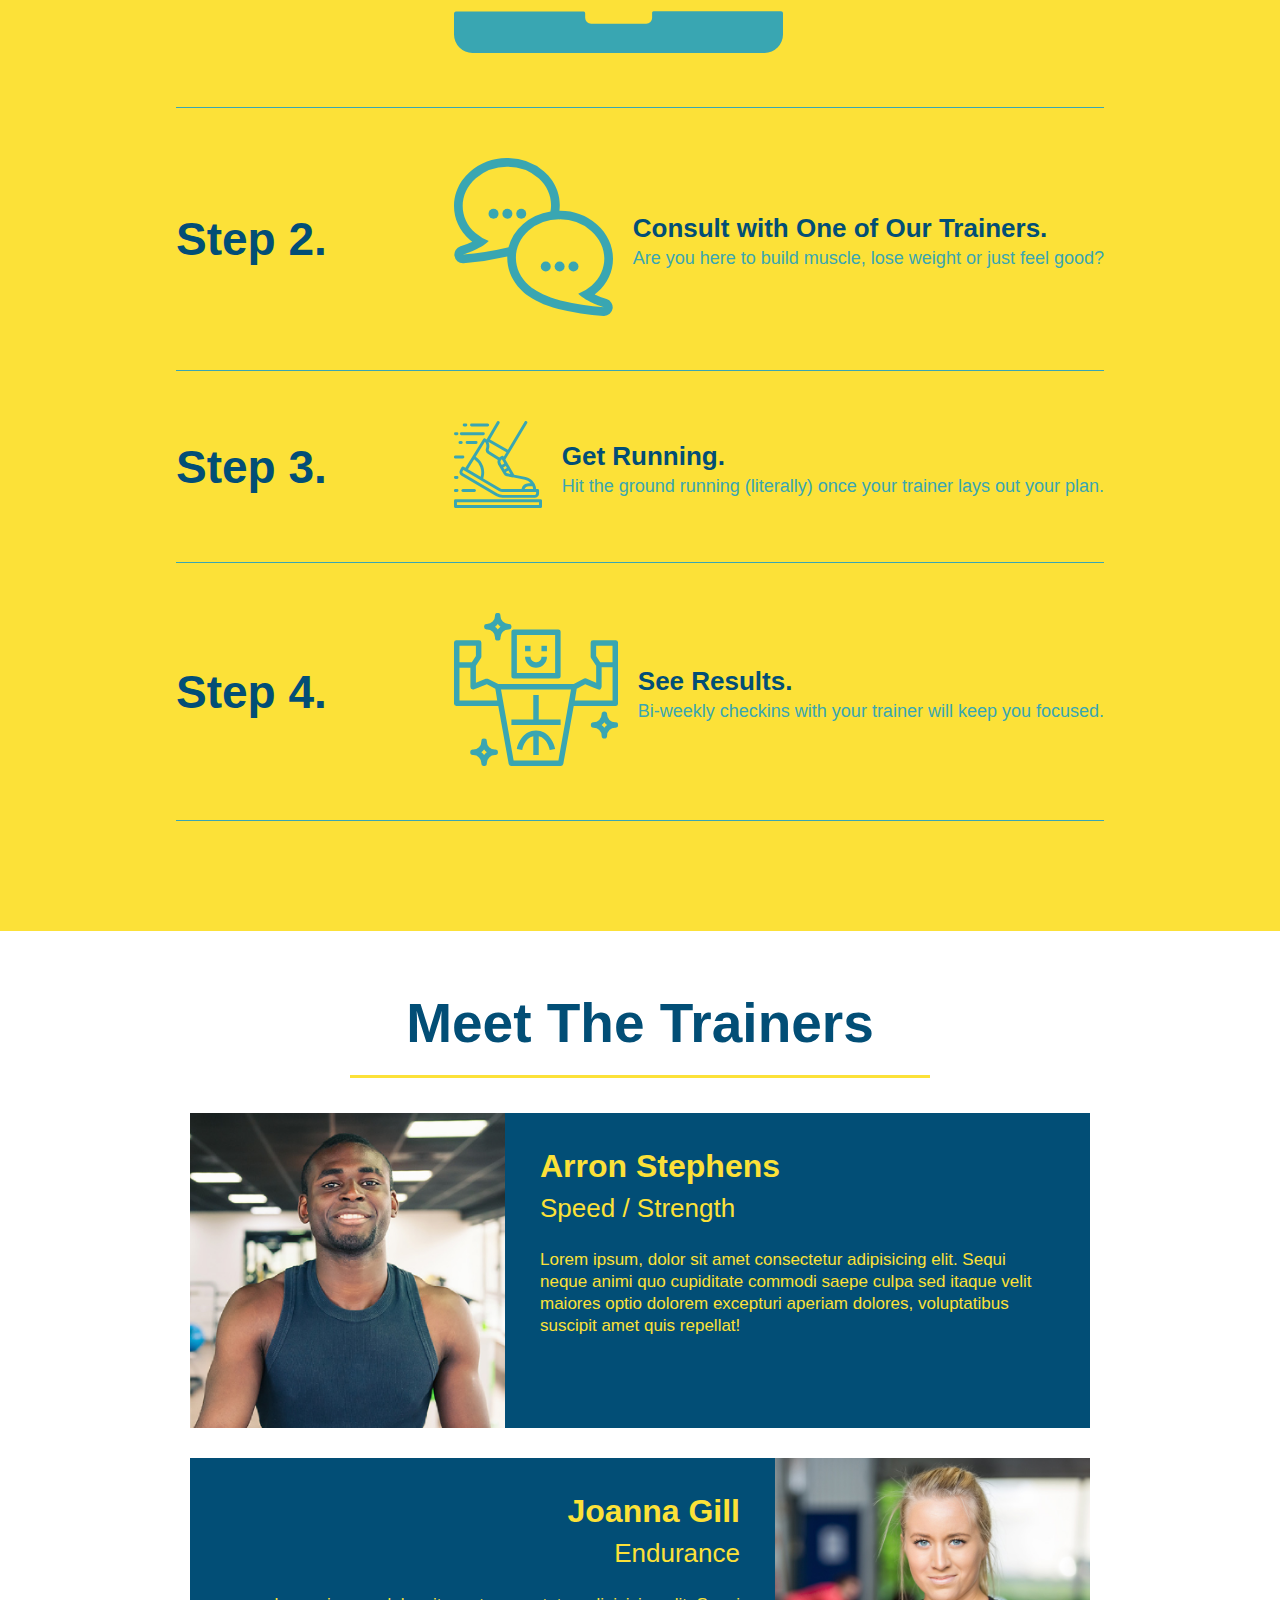
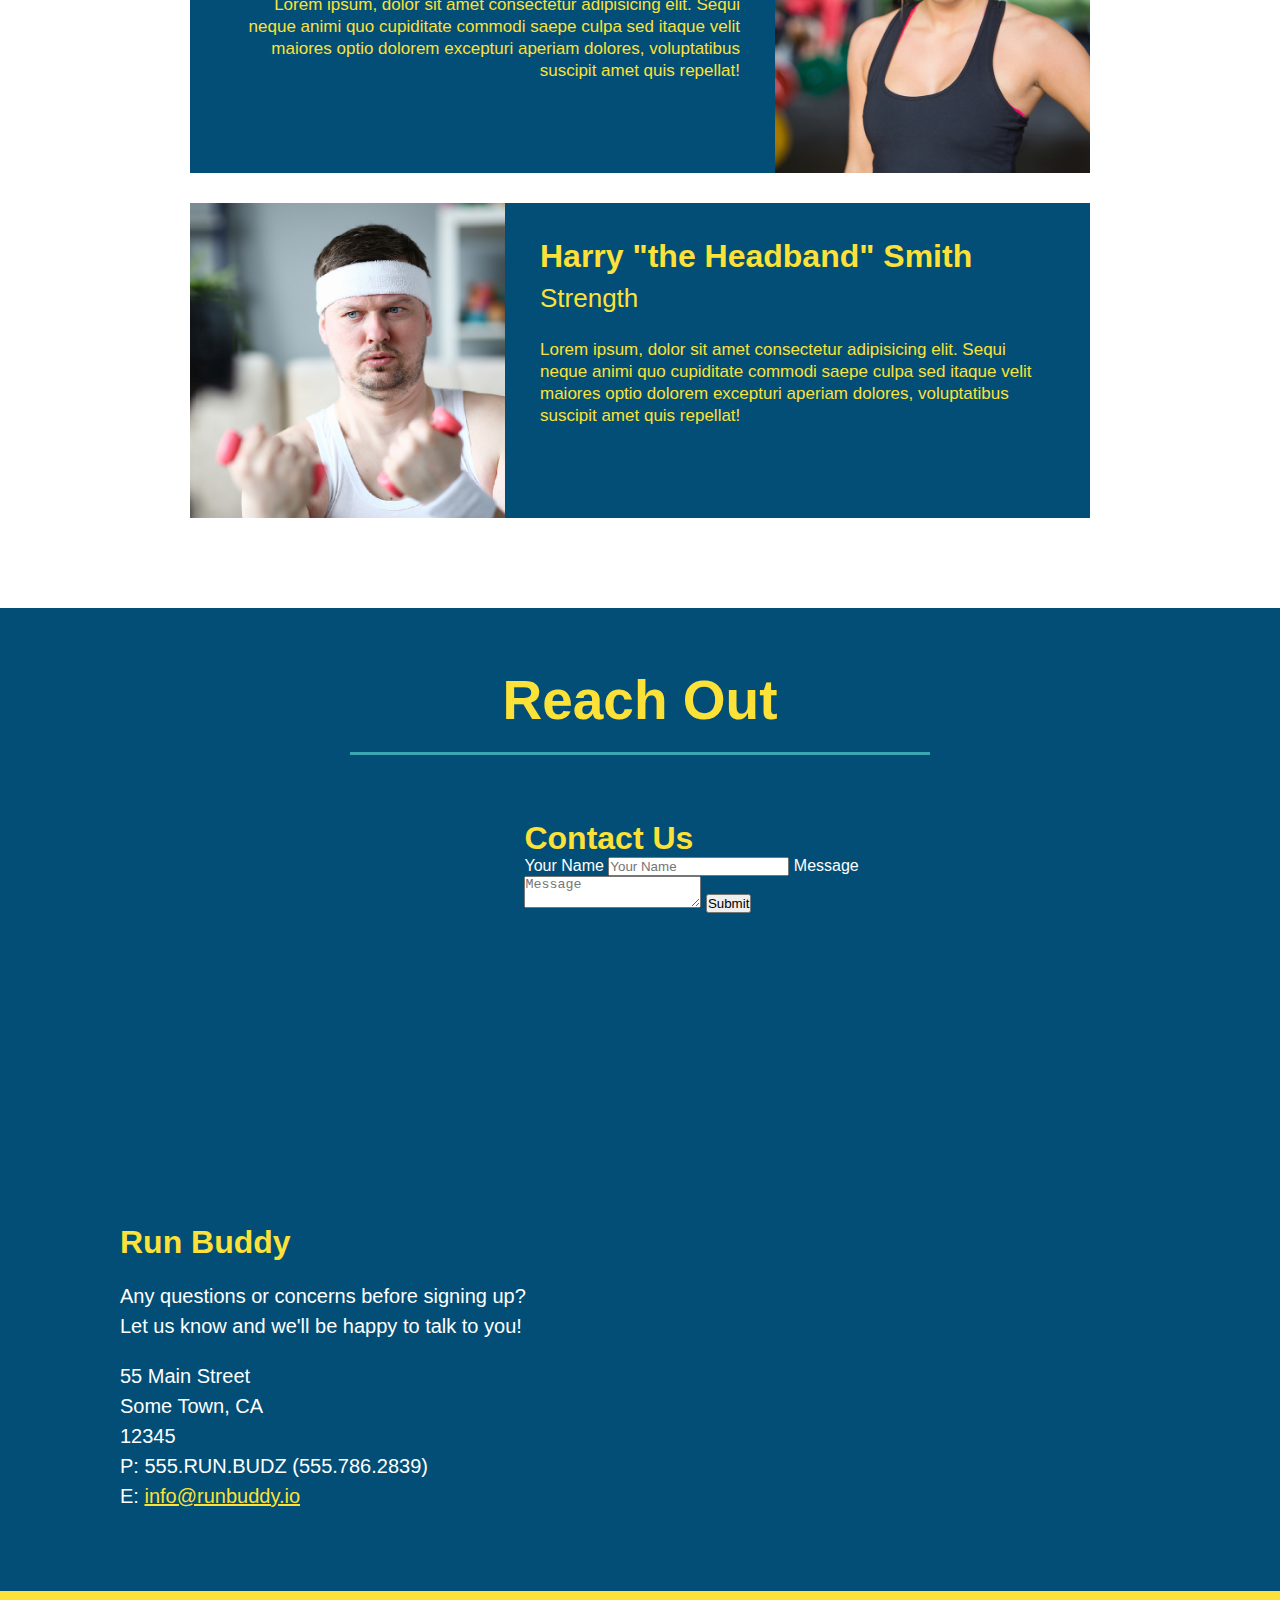
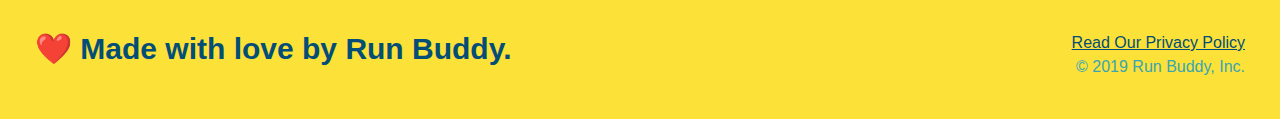
==== commit dbc91e2f: "add flexbox to the steps" ====
--- a/index.html
+++ b/index.html
@@ -97,25 +97,53 @@
         <div class="flex-row">
             <h2 class="section-title secondary-border">What You Do</h2>
         </div>
-        <div>
-            <img src="assets/images/step-1.svg" alt="" />
-            <h3>Step 1: <span>Fill Out the Form Above.</span></h3>
-            <p>You're already here, so why not?</p>
-        </div>
-        <div>
-            <img src="./assets/images/step-2.svg" alt="" />
-            <h3>Step 2: <span>Consult with One of Our Trainers.</span></h3>
-            <p>Are you here to build muscle, lose weight or just feel good?</p>
-        </div>
-        <div>
-            <img src="./assets/images/step-3.svg" alt="" />
-            <h3>Step 3: <span>Get Running.</span></h3>
-            <p>Hit the groundrunning (literally) once your trainer lays out your plan.</p>
-        </div>
-        <div>
-            <img src="./assets/images/step-4.svg" alt="" />
-            <h3>Step 4: <span>See Results.</span></h3>
-            <p>Bi-weekly checkins with your trainer will keep you focused.</p>
+        <div class="step">
+            <h3>Step 1.</h3>
+            <div class="step-info">
+                <div class="step-img">
+                    <img src="assets/images/step-1.svg" alt="" />
+                </div>
+                <div class="step-text">
+                    <h4>Fill Out the Form Above.</h4>
+                    <p>You're already here, so why not?</p>
+                </div>
+            </div>
+        </div>
+        <div class="step">
+            <h3>Step 2.</h3>
+            <div class="step-info">
+                <div class="step-img">
+                    <img src="./assets/images/step-2.svg" alt="" />
+                </div>
+                <div class="step-text">
+                    <h4>Consult with One of Our Trainers.</h4>
+                    <p>Are you here to build muscle, lose weight or just feel good?</p>
+                </div>
+            </div>
+        </div>
+        <div class="step">
+            <h3>Step 3.</h3>
+            <div class="step-info">
+                <div class="step-img">
+                    <img src="./assets/images/step-3.svg" alt="" />
+                </div>
+                <div class="step-text">
+                    <h4>Get Running.</h4>
+                    <p>Hit the ground running (literally) once your trainer lays out your plan.</p>
+                </div>
+            </div>
+        </div>
+        <div class="step">
+            <h3>Step 4.</h3>
+            <div class="step-info">
+                <div class="step-img">
+                    <img src="./assets/images/step-4.svg" alt="" />
+                </div>
+                <div class="step-text">
+                    <h4>See Results.</h4>
+                    <p>Bi-weekly checkins with your trainer will keep you focused.</p>
+                </div>
+            </div>
         </div>
     </section>
 
--- a/assets/css/style.css
+++ b/assets/css/style.css
@@ -150,10 +150,6 @@
 }
 
 /* apply styles to what-we-do */
-.intro {
-
-}
-
 .intro p {
     line-height: 1.7;
     color: #39a6b2;
@@ -168,35 +164,52 @@
     background: #fce138;
 }
 
-.steps div {
-    margin-bottom: 80px;
-}
-
-.steps img {
-    width: 15%;
-    margin: 10px 0;
-}
-
-.steps h3 {
+.step {
+    margin: 50px auto;
+    padding-bottom: 50px;
+    width: 80%;
+    border-bottom: 1px solid #39a6b2;
+    display: flex;
+    flex-wrap: wrap;
+    align-items: center;
+    justify-content: space-between;
+}
+
+.step-info {
+    flex: 2 70%;
+    display: flex;
+    flex-wrap: wrap;
+    align-items: center;
+}
+
+.step-img {
+    flex: 1 12%;
+    margin-right: 20px;
+}
+
+.step-img img {
+    max-width: 100%;
+}
+
+.step h3 {
     color: #024e76;
     font-size: 46px;
-    margin-top: 10px;
-}
-
-.steps p {
+    flex: 1 30%;
+}
+
+.step-text p {
     color: #39a6b2;
-    font-size: 23px;
-}
-
-.steps span {
-    font-size: 38px;
+    font-size: 18px;
+    flex: 12;
+}
+
+.step-text h4 {
+    font-size: 26px;
+    line-height: 1.5;
+    color: #024e76;
 }
 
 /* apply styles to meet the trainers*/
-.trainers {
-    
-}
-
 .trainer {
     width: 900px;
     margin: 0 auto 30px auto;
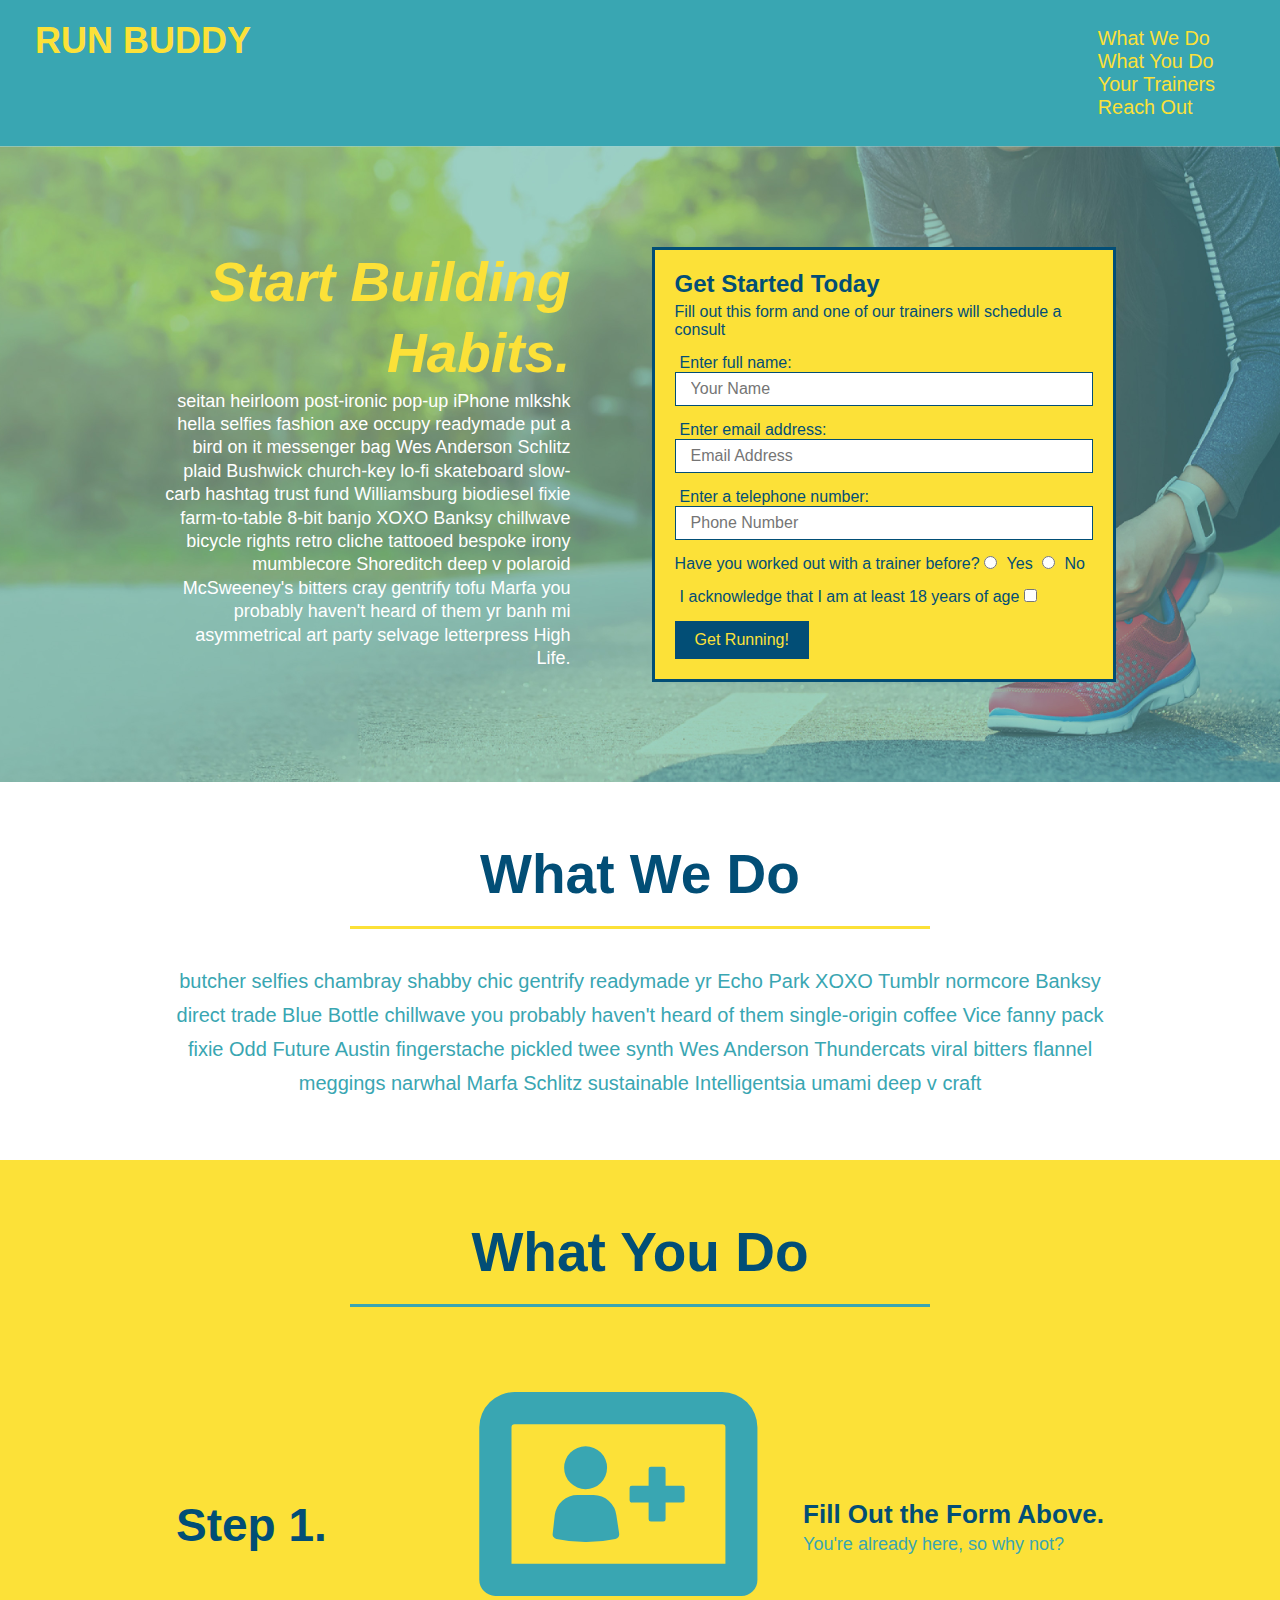
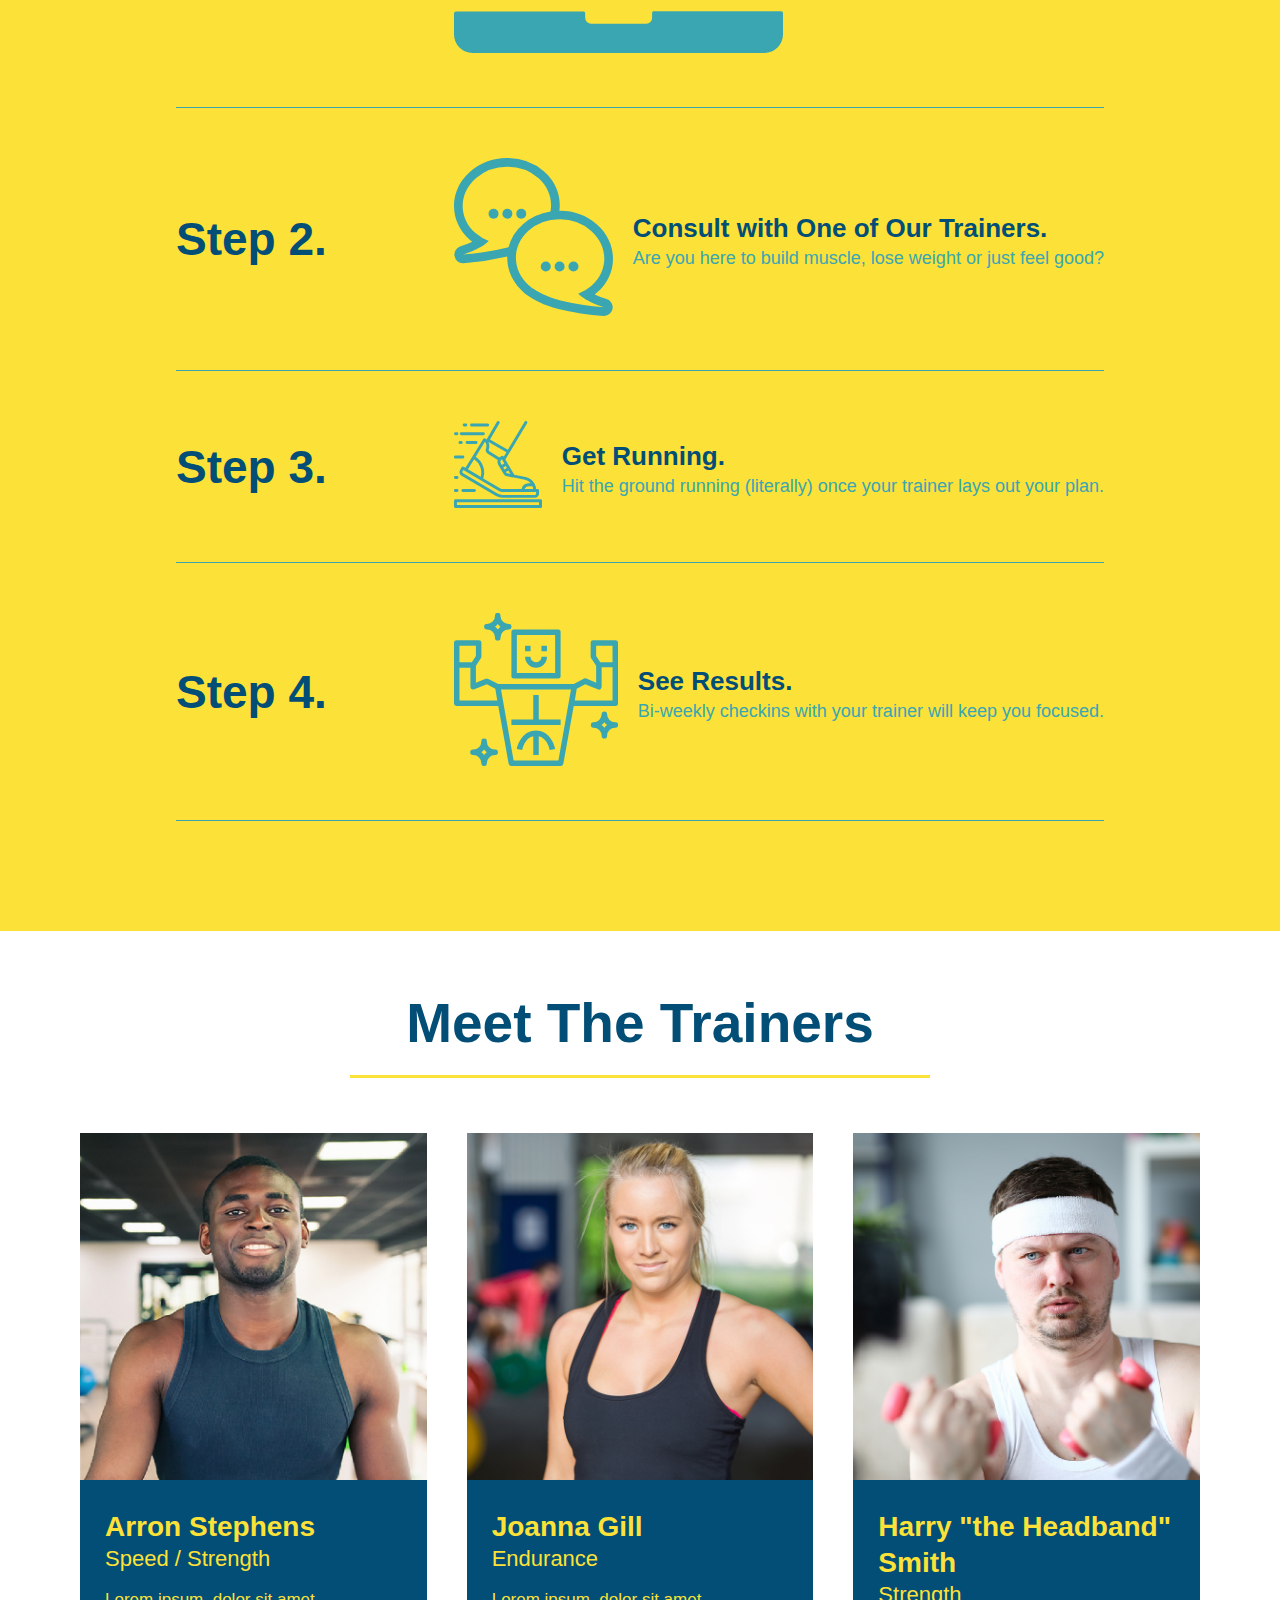
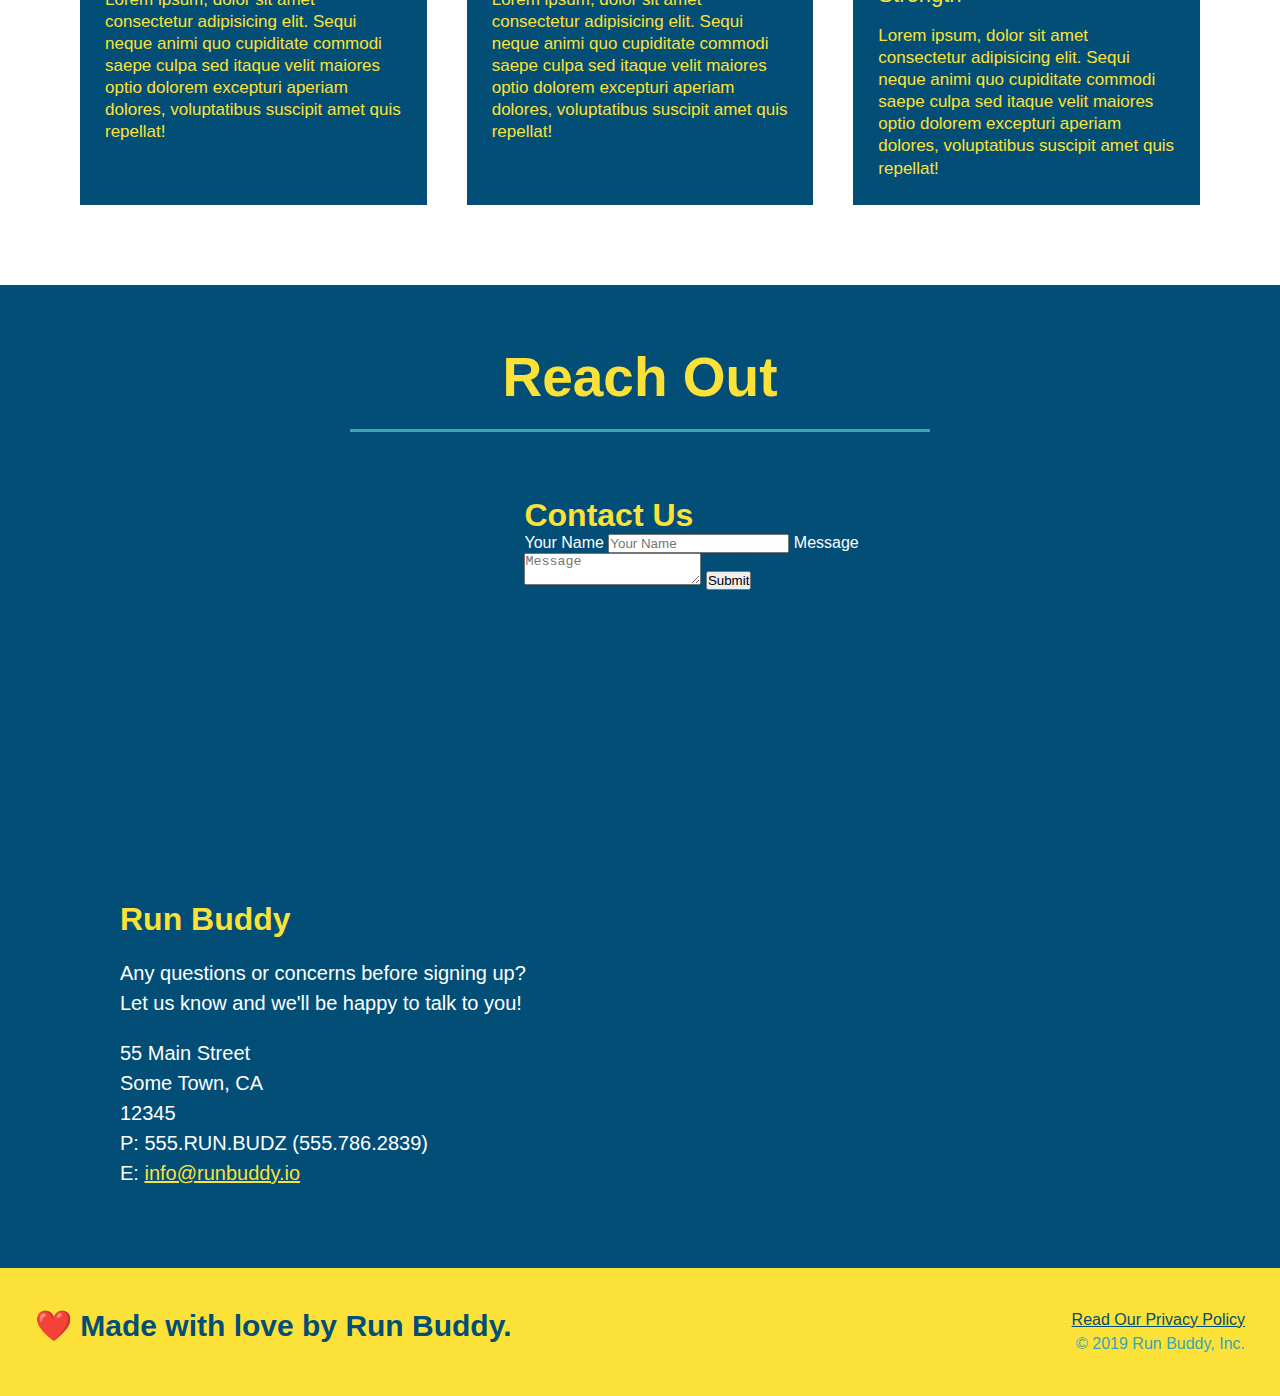
==== commit 160292dc: "add flexbox to the trainers" ====
--- a/index.html
+++ b/index.html
@@ -149,46 +149,57 @@
 
 
     <!-- "meet the trainers" section -->
-    <section id="your-trainers" class="trainers">
+    <section id="your-trainers">
         <div class="flex-row">
             <h2 class="section-title primary-border">Meet The Trainers</h2>
         </div>
         <!-- first trainer bio-->
-        <article class="trainer">
-            <img src="./assets/images/trainer-1.jpg" alt="Arron Stephens in his workout clothes, ready to pump iron" />
-            <div class="trainer-bio text-left">
-                <h3>Arron Stephens</h3>
-                <h4>Speed / Strength</h4>
-                <p>
-                    Lorem ipsum, dolor sit amet consectetur adipisicing elit. Sequi neque animi quo cupiditate commodi
-                    saepe culpa sed itaque velit maiores optio dolorem excepturi aperiam dolores, voluptatibus suscipit
-                    amet quis repellat!
-                </p>
-            </div>
-        </article>
-        <!-- second trainer bio -->
-        <article class="trainer">
-            <div class="trainer-bio text-right">
-                <h3>Joanna Gill</h3>
-                <h4>Endurance</h4>
-                <p>Lorem ipsum, dolor sit amet consectetur adipisicing elit. Sequi neque animi quo cupiditate commodi
-                    saepe culpa sed itaque velit maiores optio dolorem excepturi aperiam dolores, voluptatibus suscipit
-                    amet quis repellat!</p>
-            </div>
-            <img src="./assets/images/trainer-2.jpg" alt="Joanna Gill cooling off after a workout" />
-        </article>
-        <!-- third trainer bio -->
-        <article class="trainer">
-            <img src="./assets/images/trainer-3.jpg"
-                alt="Harry Smith wearing a headband and lifting comically small pink weights" />
-            <div class="trainer-bio text-left">
-                <h3>Harry "the Headband" Smith</h3>
-                <h4>Strength</h4>
-                <p>Lorem ipsum, dolor sit amet consectetur adipisicing elit. Sequi neque animi quo cupiditate commodi
-                    saepe culpa sed itaque velit maiores optio dolorem excepturi aperiam dolores, voluptatibus suscipit
-                    amet quis repellat!</p>
-            </div>
-        </article>
+        <div class="trainers">
+            <article class="trainer">
+                <img src="./assets/images/trainer-1.jpg"
+                    alt="Arron Stephens in his workout clothes, ready to pump iron" />
+                <div class="trainer-bio">
+                    <h3 class="trainer-name">Arron Stephens</h3>
+                    <h4 class="trainer-role">Speed / Strength</h4>
+                    <p>
+                        Lorem ipsum, dolor sit amet consectetur adipisicing elit. Sequi neque animi quo cupiditate
+                        commodi
+                        saepe culpa sed itaque velit maiores optio dolorem excepturi aperiam dolores, voluptatibus
+                        suscipit
+                        amet quis repellat!
+                    </p>
+                </div>
+            </article>
+            <!-- second trainer bio -->
+            <article class="trainer">
+                <img src="./assets/images/trainer-2.jpg" alt="Joanna Gill cooling off after a workout" />
+                <div class="trainer-bio">
+                    <h3 class="trainer-name">Joanna Gill</h3>
+                    <h4 class="trainer-role">Endurance</h4>
+                    <p>
+                        Lorem ipsum, dolor sit amet consectetur adipisicing elit. Sequi neque animi quo cupiditate
+                        commodi
+                        saepe culpa sed itaque velit maiores optio dolorem excepturi aperiam dolores, voluptatibus
+                        suscipit
+                        amet quis repellat!
+                    </p>
+                </div>
+            </article>
+            <!-- third trainer bio -->
+            <article class="trainer">
+                <img src="./assets/images/trainer-3.jpg"
+                    alt="Harry Smith wearing a headband and lifting comically small pink weights" />
+                <div class="trainer-bio">
+                    <h3 class="trainer-name">Harry "the Headband" Smith</h3>
+                    <h4 class="trainer-role">Strength</h4>
+                    <p>Lorem ipsum, dolor sit amet consectetur adipisicing elit. Sequi neque animi quo cupiditate
+                        commodi
+                        saepe culpa sed itaque velit maiores optio dolorem excepturi aperiam dolores, voluptatibus
+                        suscipit
+                        amet quis repellat!</p>
+                </div>
+            </article>
+        </div>
     </section>
 
     <!-- "reach out" section -->
--- a/assets/css/style.css
+++ b/assets/css/style.css
@@ -211,38 +211,41 @@
 
 /* apply styles to meet the trainers*/
 .trainer {
-    width: 900px;
-    margin: 0 auto 30px auto;
+    margin: 20px;
     background: #024e76;
     color: #fce138;
-    overflow: auto;
+    flex: 1;
 }
 
 .trainer img {
-    width: 35%;
-    float: left;
+    width: 100%;
+}
+
+.trainers {
+    width: 100%;
+    margin: 0 auto;
+    display: flex;
+    flex-wrap: wrap;
+    justify-content: space-around;
 }
 
 .trainer-bio {
-    padding: 35px;
-    float: left;
-    width: 65%;
+    padding: 25px;
+    line-height: 1.3;
 }
 
 .trainer-bio h3 {
-    font-size: 32px;
-    margin-bottom: 8px;
+    font-size: 28px;
 }
 
 .trainer-bio h4 {
     font-weight: lighter;
-    font-size: 26px;
-    margin-bottom: 25px;
+    font-size: 22px;
+    margin-bottom: 15px;
 }
 
 .trainer-bio p {
     font-size: 17px;
-    line-height: 1.3;
 }
 
 /* apply styles to reach out */
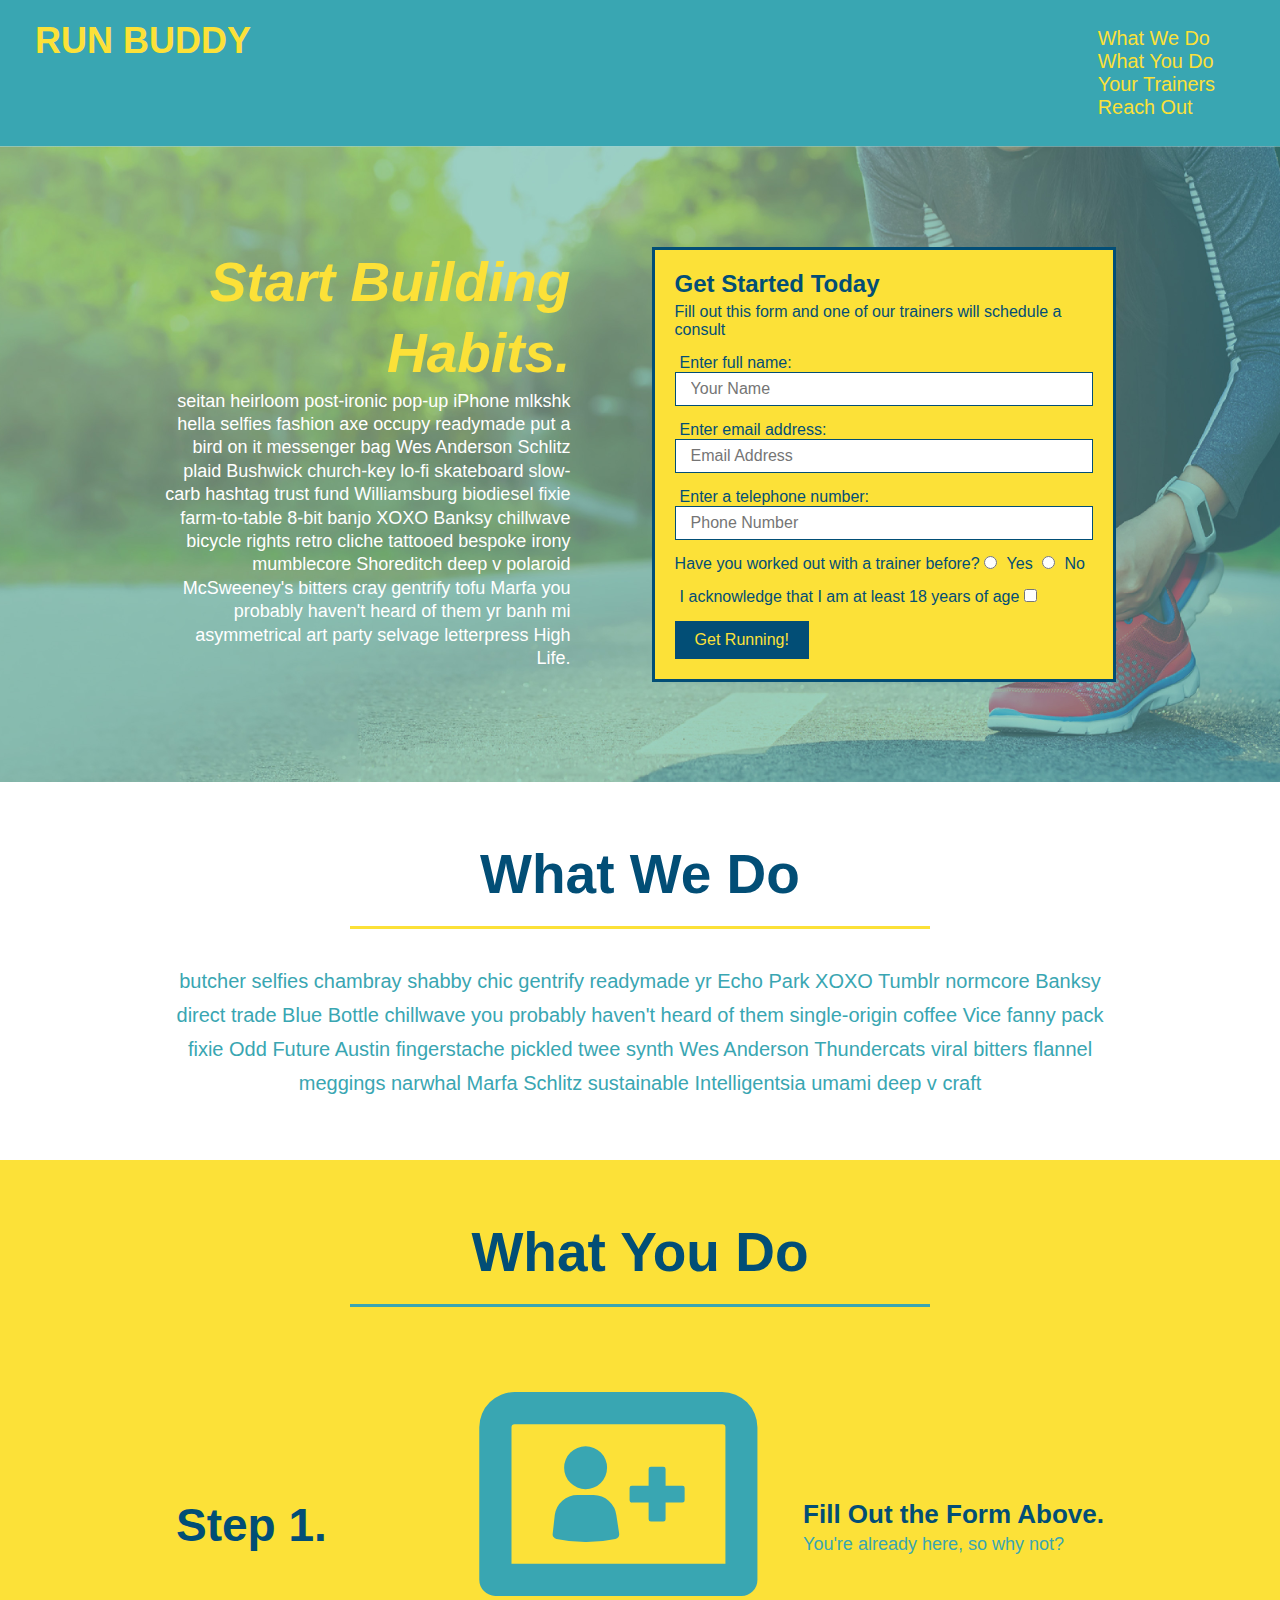
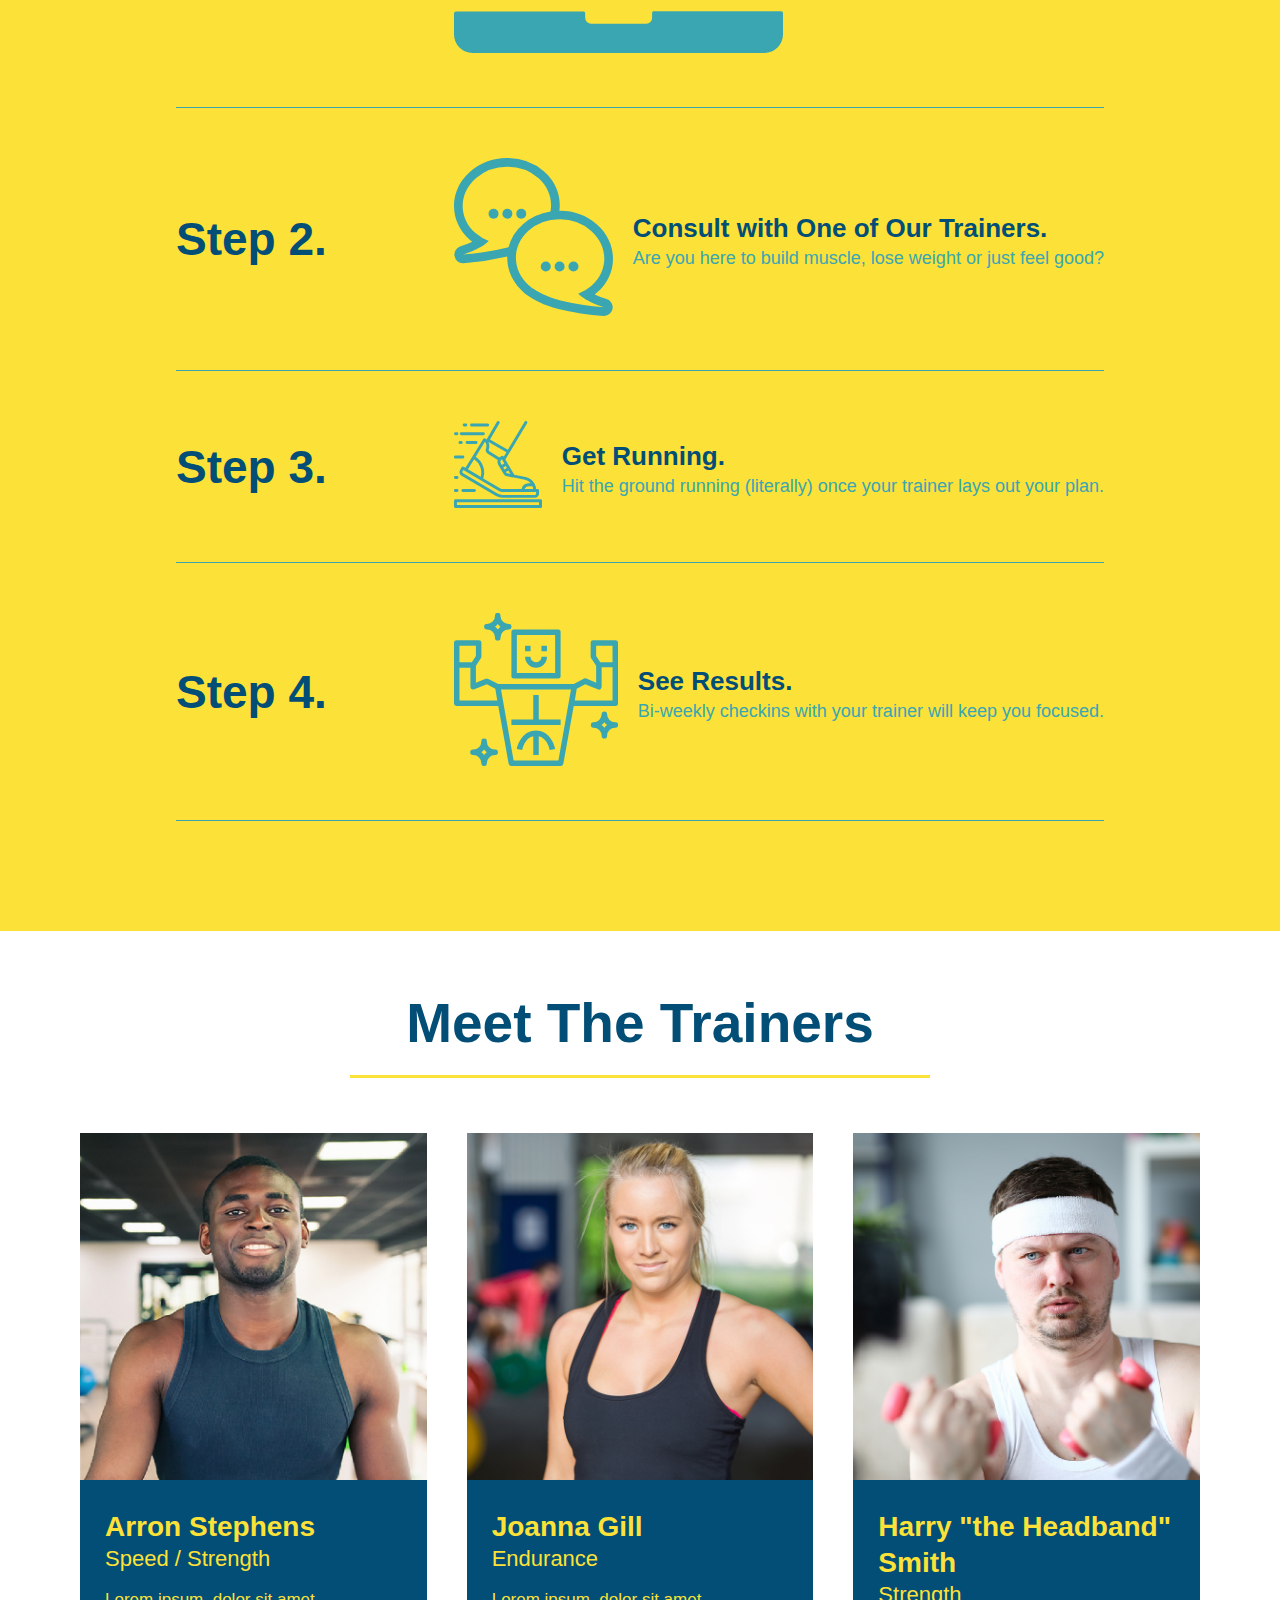
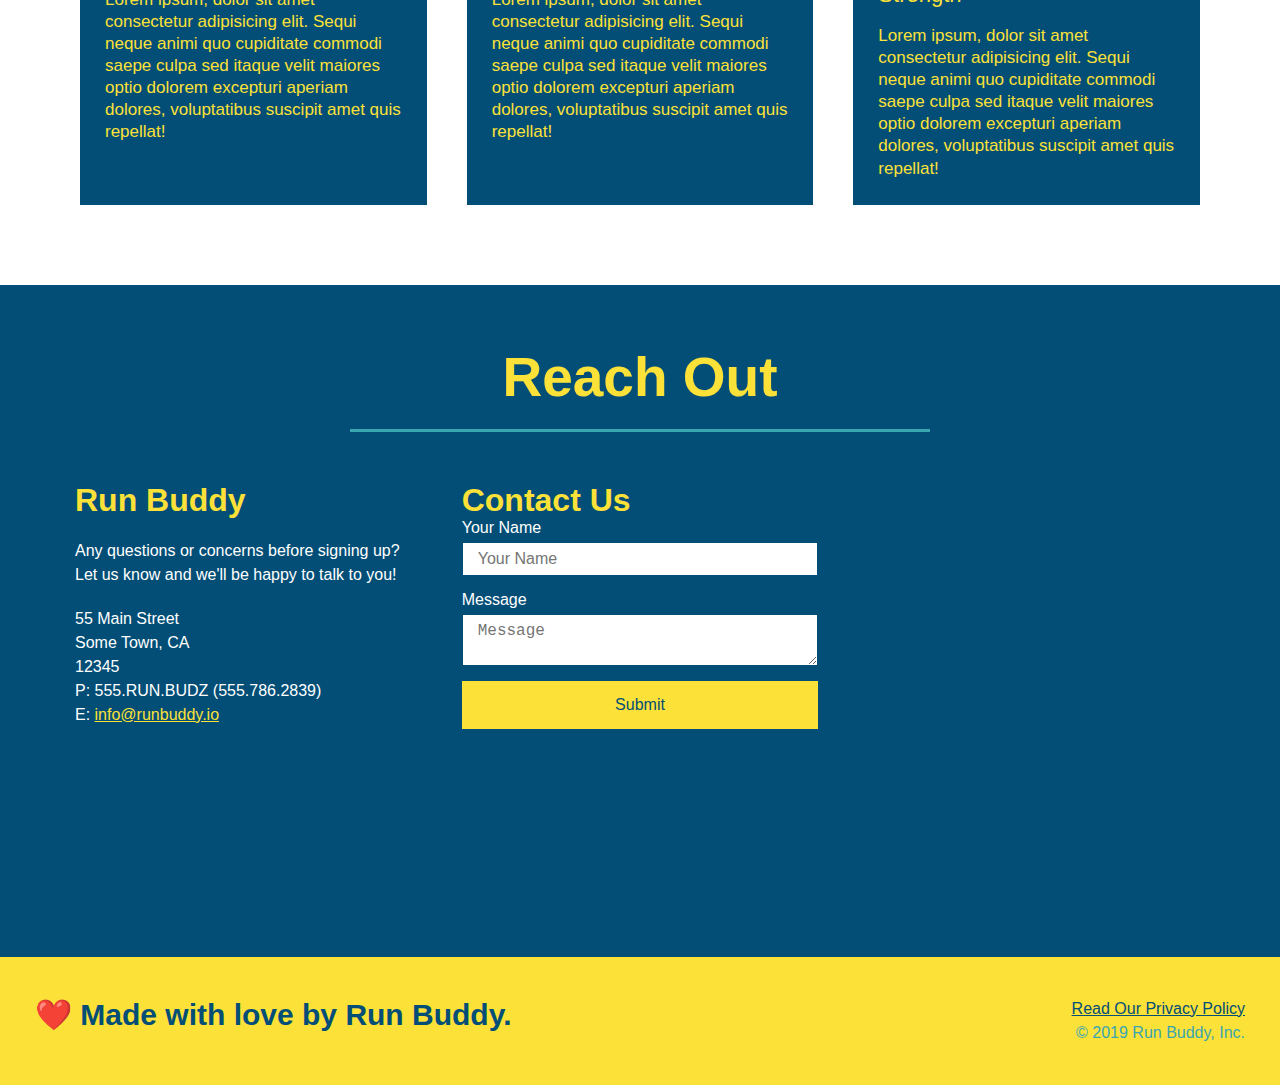
==== commit eb4cd793: "finished flexbox" ====
--- a/index.html
+++ b/index.html
@@ -208,22 +208,6 @@
             <h2 class="section-title secondary-border">Reach Out</h2>
         </div>
         <div class="contact-info">
-            <iframe
-                src="https://www.google.com/maps/embed?pb=!1m18!1m12!1m3!1d3147.1079747227936!2d-120.42364418397035!3d37.92790791110593!2m3!1f0!2f0!3f0!3m2!1i1024!2i768!4f13.1!3m3!1m2!1s0x8090c49129b6ac57%3A0xb56c7eb95a2cd8bd!2sMain%20St%2C%20California%2095327!5e0!3m2!1sen!2sus!4v1616426329495!5m2!1sen!2sus"
-                style="border:0;" allowfullscreen="" loading="lazy">
-            </iframe>
-            <div class="contact-form">
-                <h3>Contact Us</h3>
-                <form>
-                    <label for="contact-name">Your Name</label>
-                    <input type="text" id="contact-name" placeholder="Your Name" />
-
-                    <label for="contact-message">Message</label>
-                    <textarea id="contact-message" placeholder="Message"></textarea>
-
-                    <button type="submit">Submit</button>
-                </form>
-            </div>
             <div>
                 <h3>Run Buddy</h3>
                 <p>
@@ -239,6 +223,22 @@
                     E: <a href="mailto:info@runbuddy.io">info@runbuddy.io</a>
                 </address>
             </div>
+            <div class="contact-form">
+                <h3>Contact Us</h3>
+                <form>
+                    <label for="contact-name">Your Name</label>
+                    <input type="text" id="contact-name" placeholder="Your Name" />
+
+                    <label for="contact-message">Message</label>
+                    <textarea id="contact-message" placeholder="Message"></textarea>
+
+                    <button type="submit">Submit</button>
+                </form>
+            </div>
+            <iframe
+                src="https://www.google.com/maps/embed?pb=!1m18!1m12!1m3!1d3147.1079747227936!2d-120.42364418397035!3d37.92790791110593!2m3!1f0!2f0!3f0!3m2!1i1024!2i768!4f13.1!3m3!1m2!1s0x8090c49129b6ac57%3A0xb56c7eb95a2cd8bd!2sMain%20St%2C%20California%2095327!5e0!3m2!1sen!2sus!4v1616426329495!5m2!1sen!2sus"
+                style="border:0;" allowfullscreen="" loading="lazy">
+            </iframe>
         </div>
     </section>
 
--- a/assets/css/style.css
+++ b/assets/css/style.css
@@ -257,17 +257,22 @@
     color: #fce138;
 }
 
+.contact-info {
+    display: flex;
+    justify-content: space-between;
+    flex-wrap: wrap;
+}
+
+.contact-info > * {
+    flex: 1;
+    margin: 15px;
+}
+
 .contact-info iframe {
-    width: 400px;
     height: 400px;
 }
 
 .contact-info div {
-    width: 410px;
-    display: inline-block;
-    vertical-align: top;
-    text-align: left;
-    margin: 30px 0 0 60px;
     color: white;
 }
 
@@ -284,8 +289,30 @@
 .contact-info address {
     margin: 20px 0;
     line-height: 1.5;
-    font-size: 20px;
+    font-size: 16px;
     font-style: normal;
+}
+
+.contact-form input, 
+.contact-form textarea {
+    border: 1px solid #024e76;
+    display: block;
+    padding: 7px 15px;
+    font-size: 16px;
+    color: #024e76;
+    width: 100%;
+    margin-bottom: 15px;
+    margin-top: 5px;
+}
+
+.contact-form button {
+    width: 100%;
+    border: none;
+    background: #fce138;
+    color: #024e76;
+    text-align: center;
+    padding: 15px 0;
+    font-size: 16px;
 }
 
 /* apply styles to <footer> */
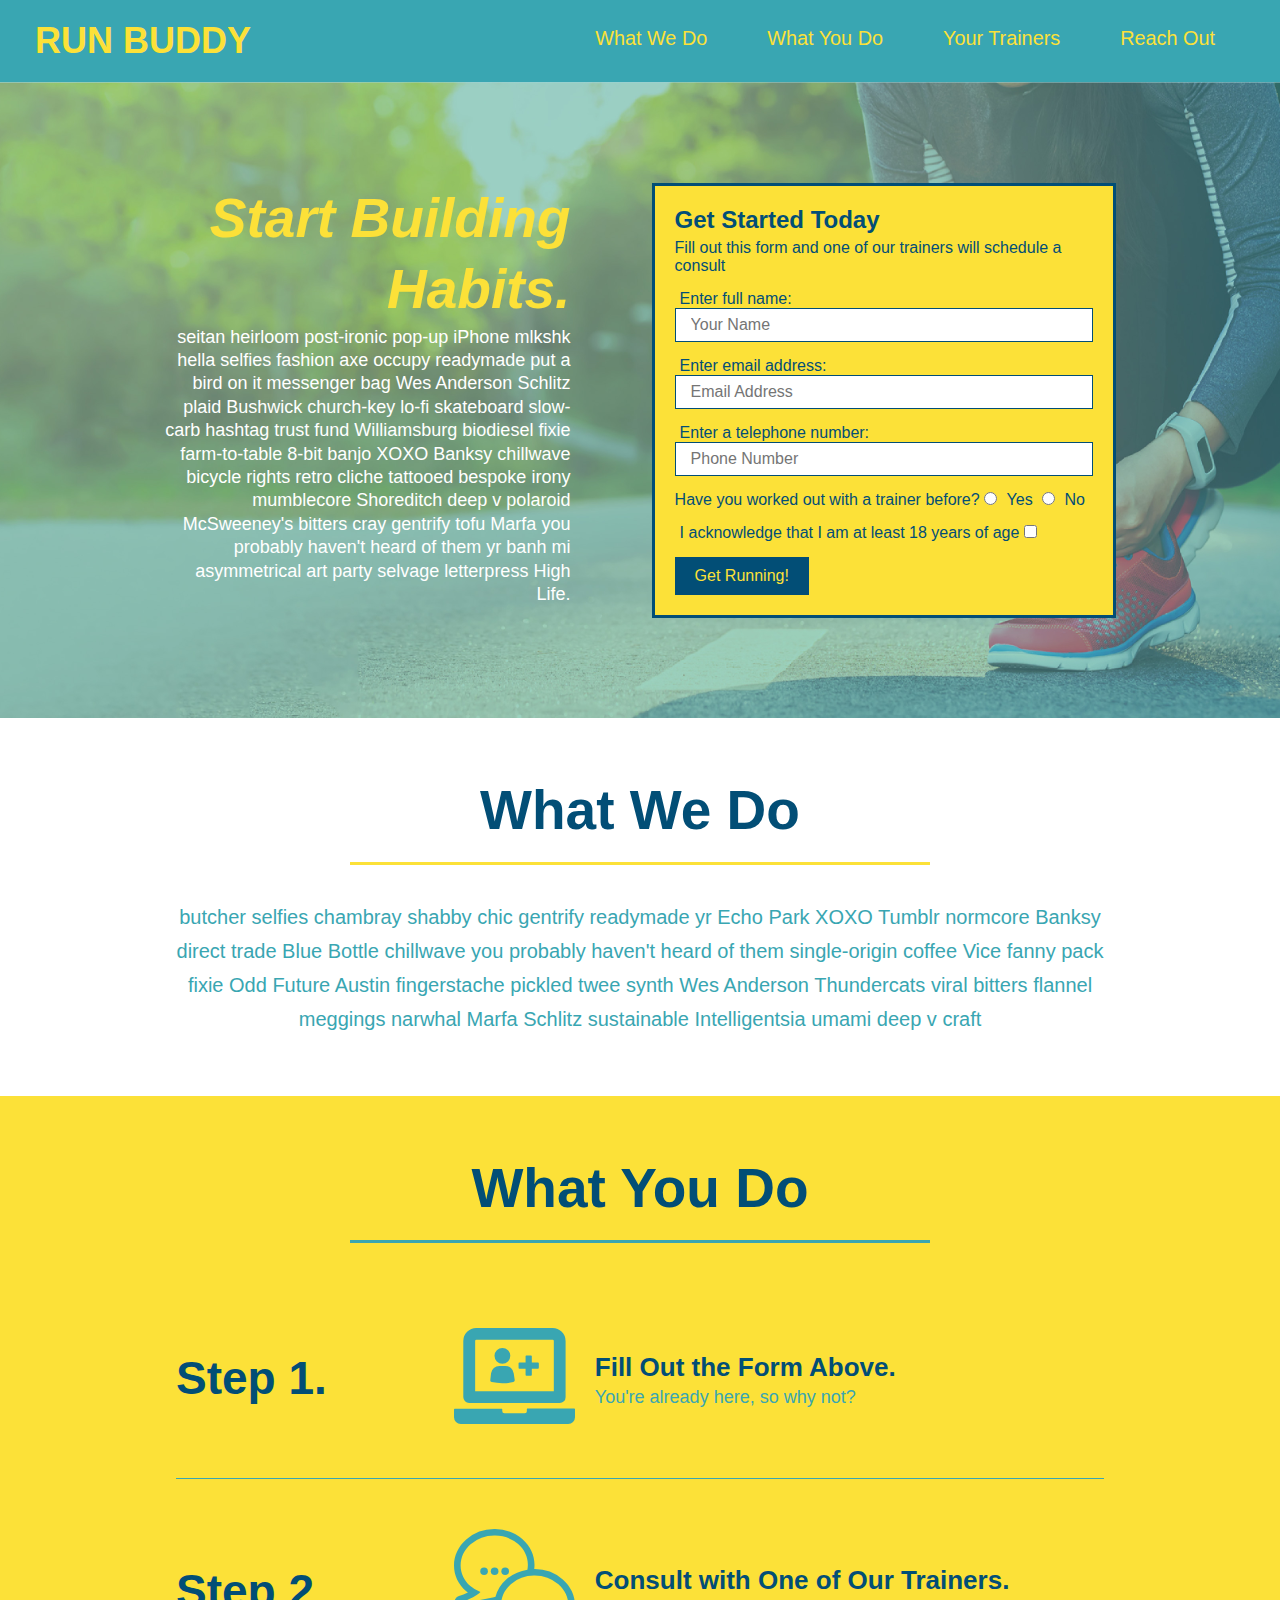
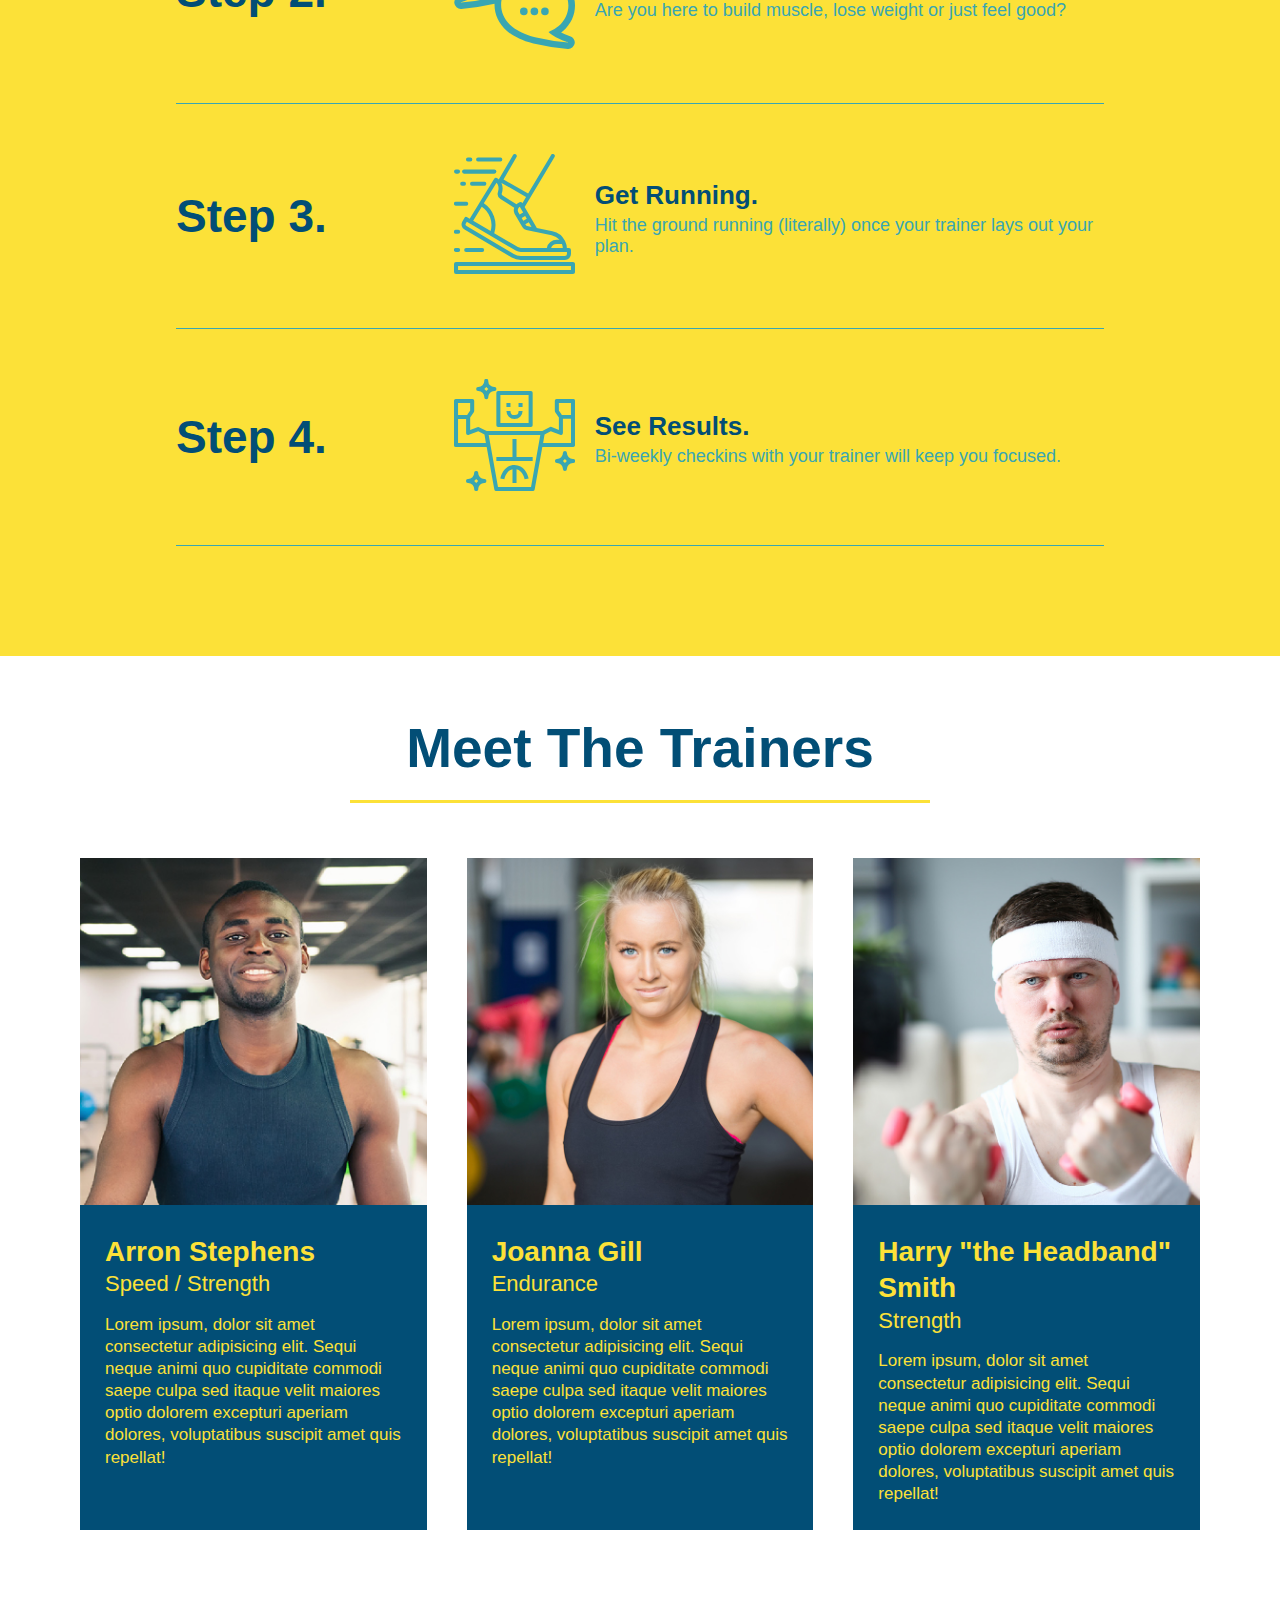
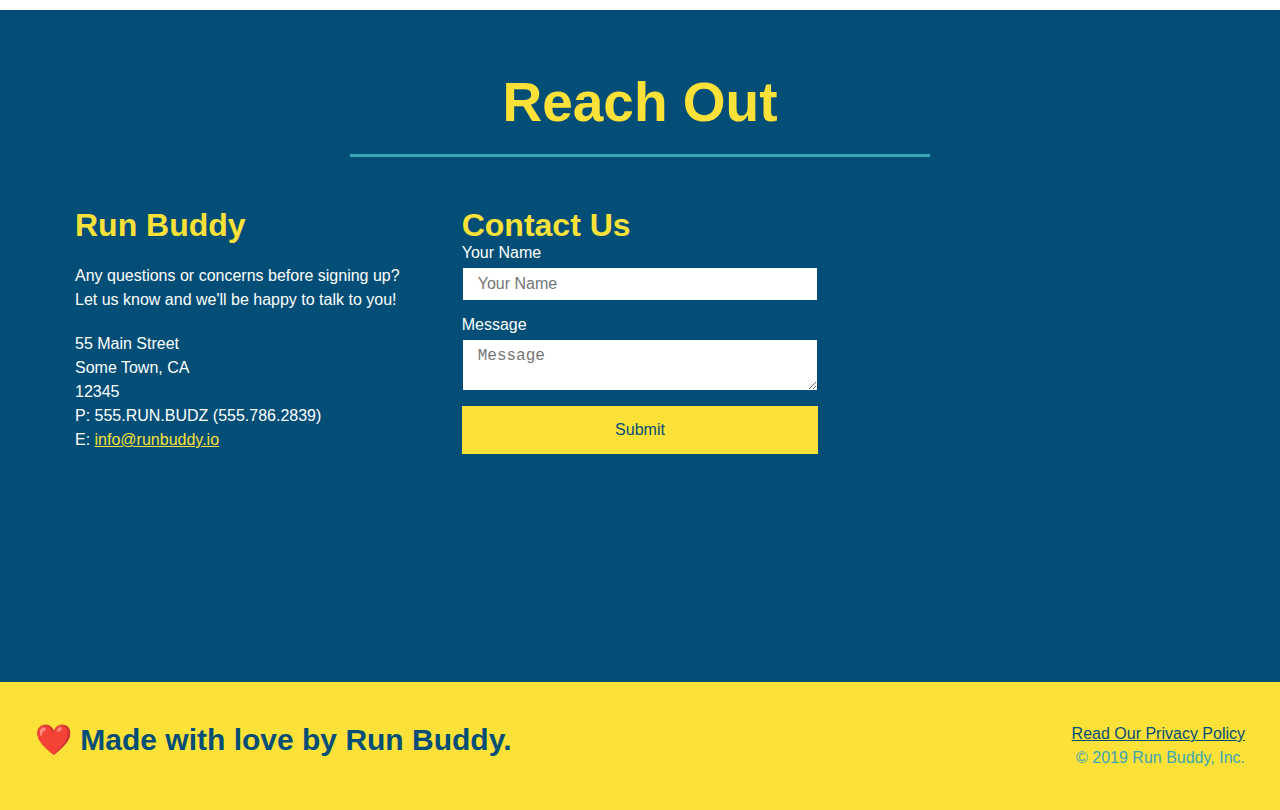
==== commit 20e1e813: "minor fixes" ====
--- a/index.html
+++ b/index.html
@@ -14,11 +14,8 @@
             <a href-"/">RUN BUDDY</a>
         </h1>
         <nav>
-            <!-- unordered list element -->
             <ul>
-                <!-- list item element -->
-                <li>
-                    <!-- anchor element -->
+                <li>
                     <a href="#what-we-do">What We Do</a>
                 </li>
                 <li>
@@ -47,6 +44,7 @@
                 letterpress High Life.
             </p>
         </div>
+
         <div class="hero-form">
             <h3>Get Started Today</h3>
             <p>Fill out this form and one of our trainers will schedule a consult</p>
@@ -65,9 +63,9 @@
                     <label for="trainer-no">No</label>
                 </p>
                 <p>
-                    <label for="ageverify">
+                    <label for="checkbox">
                         I acknowledge that I am at least 18 years of age
-                        <input type="checkbox" name="ageverify" id="ageverify" />
+                        <input type="checkbox" name="checkbox" id="checkbox" />
                     </label>
                 </p>
                 <button type="submit">Get Running!</button>
@@ -101,7 +99,7 @@
             <h3>Step 1.</h3>
             <div class="step-info">
                 <div class="step-img">
-                    <img src="assets/images/step-1.svg" alt="" />
+                    <img src="./assets/images/step-1.svg" alt="" />
                 </div>
                 <div class="step-text">
                     <h4>Fill Out the Form Above.</h4>
@@ -192,11 +190,13 @@
                 <div class="trainer-bio">
                     <h3 class="trainer-name">Harry "the Headband" Smith</h3>
                     <h4 class="trainer-role">Strength</h4>
-                    <p>Lorem ipsum, dolor sit amet consectetur adipisicing elit. Sequi neque animi quo cupiditate
+                    <p>
+                        Lorem ipsum, dolor sit amet consectetur adipisicing elit. Sequi neque animi quo cupiditate
                         commodi
                         saepe culpa sed itaque velit maiores optio dolorem excepturi aperiam dolores, voluptatibus
                         suscipit
-                        amet quis repellat!</p>
+                        amet quis repellat!
+                    </p>
                 </div>
             </article>
         </div>
--- a/assets/css/style.css
+++ b/assets/css/style.css
@@ -9,36 +9,6 @@
     font-family: Helvetica, Arial, sans-serif;
 }
 
-.section-title {
-    font-size: 55px;
-    color: #024e76;
-    border-bottom: 3px solid;
-    padding-bottom: 20px;
-    text-align: center;
-    margin: 0 auto 35px auto;
-    width: 50%;
-}
-
-.primary-border {
-    border-color: #fce138;
-}
-
-.secondary-border {
-    border-color: #39a6b2;
-}
-
-.text-left {
-    text-align: left;
-}
-
-.text-right {
-    text-align: right;
-}
-
-.flex-row {
-    display: flex;
-}
-
 /* apply styles to <header> */
 header {
     padding: 20px 35px;
@@ -64,7 +34,7 @@
     margin: 7px 0;
 }
 
-header nav ul li {
+header nav ul {
     display: flex;
     flex-wrap: wrap;
     justify-content: space-between;
@@ -147,6 +117,25 @@
     border: none;
     padding: 10px 20px;
     font-size: 16px;
+}
+
+/* apply styles to section titles */
+.section-title {
+    font-size: 55px;
+    color: #024e76;
+    border-bottom: 3px solid;
+    padding-bottom: 20px;
+    text-align: center;
+    margin: 0 auto 35px auto;
+    width: 50%;
+}
+
+.primary-border {
+    border-color: #fce138;
+}
+
+.secondary-border {
+    border-color: #39a6b2;
 }
 
 /* apply styles to what-we-do */
@@ -197,6 +186,10 @@
     flex: 1 30%;
 }
 
+.step-text {
+    flex: 12;
+}
+
 .step-text p {
     color: #39a6b2;
     font-size: 18px;
@@ -210,6 +203,14 @@
 }
 
 /* apply styles to meet the trainers*/
+.trainers {
+    width: 100%;
+    margin: 0 auto;
+    display: flex;
+    flex-wrap: wrap;
+    justify-content: space-around;
+}
+
 .trainer {
     margin: 20px;
     background: #024e76;
@@ -219,14 +220,6 @@
 
 .trainer img {
     width: 100%;
-}
-
-.trainers {
-    width: 100%;
-    margin: 0 auto;
-    display: flex;
-    flex-wrap: wrap;
-    justify-content: space-around;
 }
 
 .trainer-bio {
@@ -338,4 +331,17 @@
 
 footer a {
     color: #024e76;
+}
+
+/* utilities */
+.text-left {
+    text-align: left;
+}
+
+.text-right {
+    text-align: right;
+}
+
+.flex-row {
+    display: flex;
 }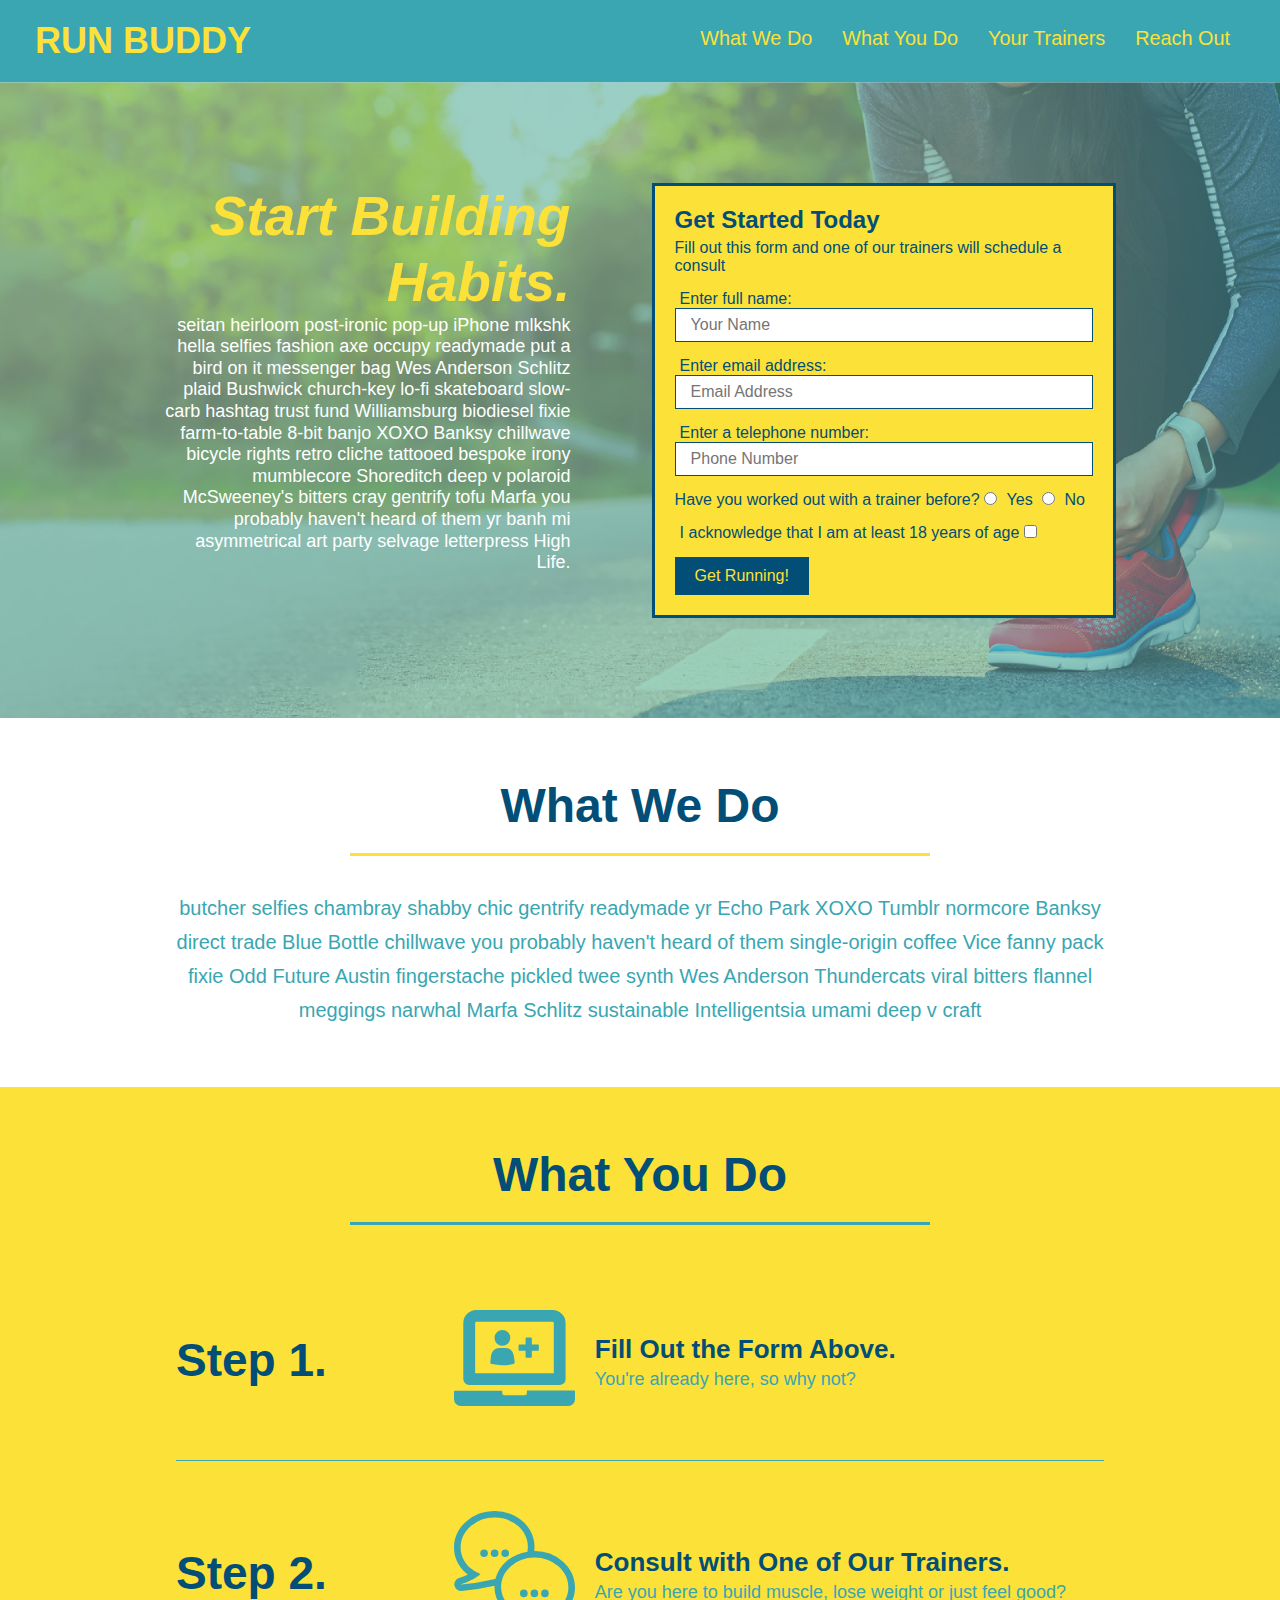
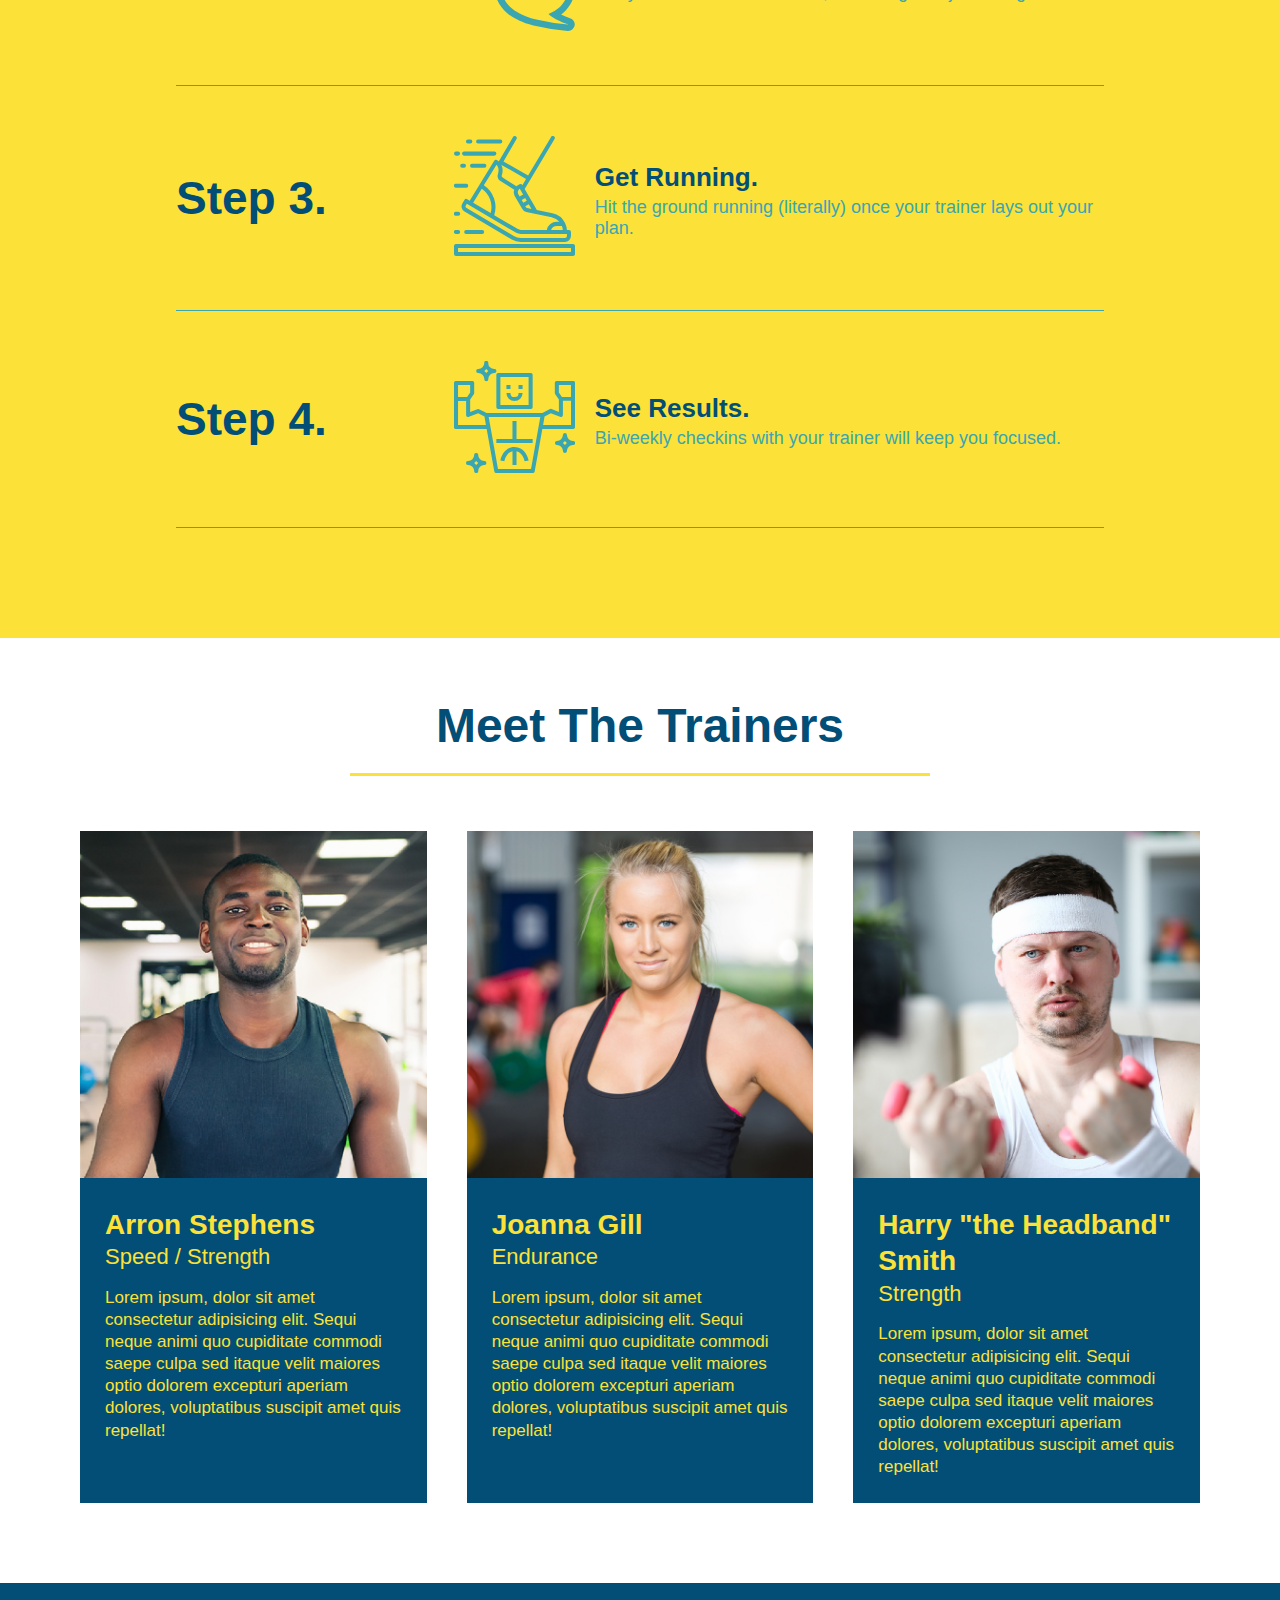
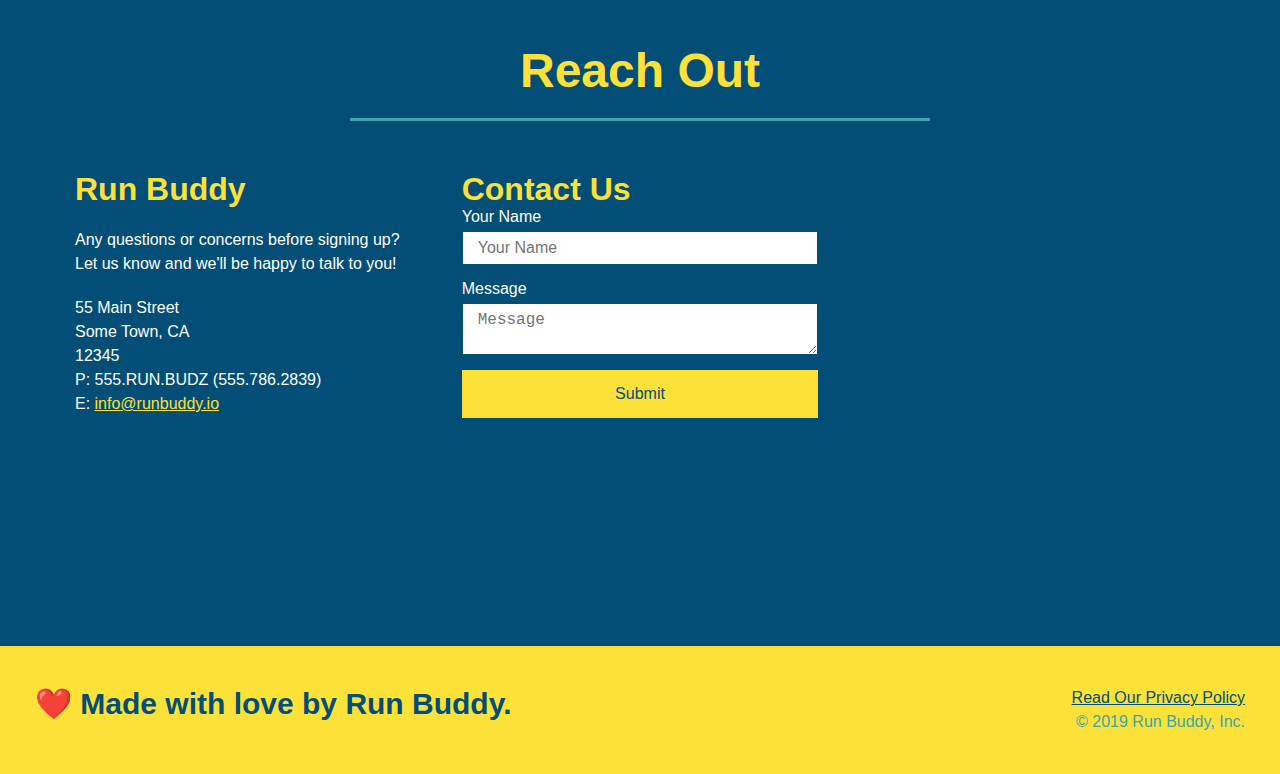
==== commit 3f87f610: "started media queries" ====
--- a/index.html
+++ b/index.html
@@ -3,6 +3,7 @@
 
 <head>
     <meta charset="UTF-8" />
+    <meta name="viewport" content="width=device-width, initial-scale=1.0" />
     <title>Run Buddy</title>
     <link rel="stylesheet" href="assets/css/style.css" />
 </head>
--- a/assets/css/style.css
+++ b/assets/css/style.css
@@ -43,7 +43,7 @@
 }
 
 header nav ul li a {
-    margin: 0 30px;
+    padding: 10px 15px;
     font-weight: lighter;
     font-size: 1.55vw;
 }
@@ -61,6 +61,7 @@
     display: flex;
     justify-content: center;
     flex-wrap: wrap;
+    align-items: flex-start;
 }
 
 .hero-cta {
@@ -69,7 +70,7 @@
     margin: 3.5%;
     color: #ffffff;
     font-size: 18px;
-    line-height: 1.3;
+    line-height: 1.2;
 }
 
 .hero-cta h2 {
@@ -121,7 +122,7 @@
 
 /* apply styles to section titles */
 .section-title {
-    font-size: 55px;
+    font-size: 48px;
     color: #024e76;
     border-bottom: 3px solid;
     padding-bottom: 20px;
@@ -344,4 +345,19 @@
 
 .flex-row {
     display: flex;
+}
+
+/* media query for smaller desktop screens and smaller */
+@media screen and (max-width: 980px) {
+    
+}
+
+/* media query for tablets and smaller */
+@media screen and (max-width: 760px) {
+    
+}
+
+/* media query for mobile phones and smaller */
+@media screen and (max-width: 575px) {
+    
 }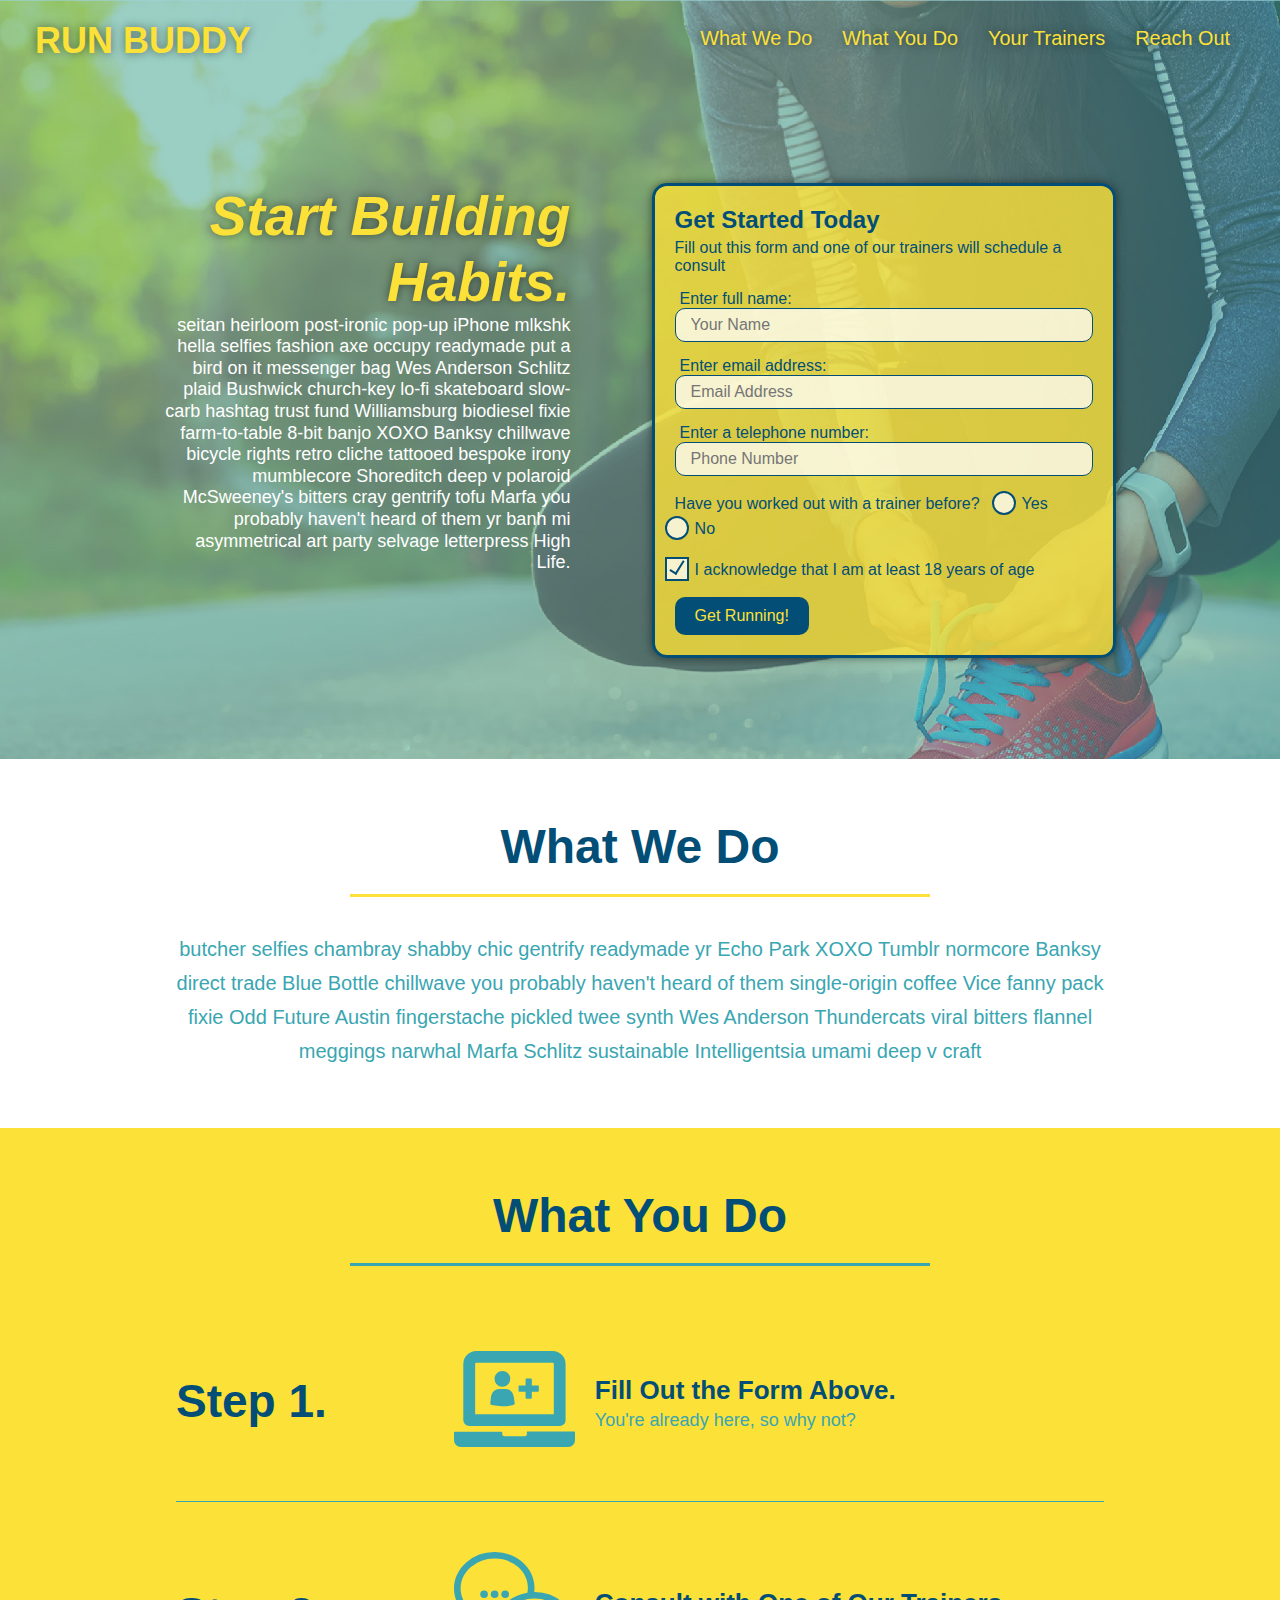
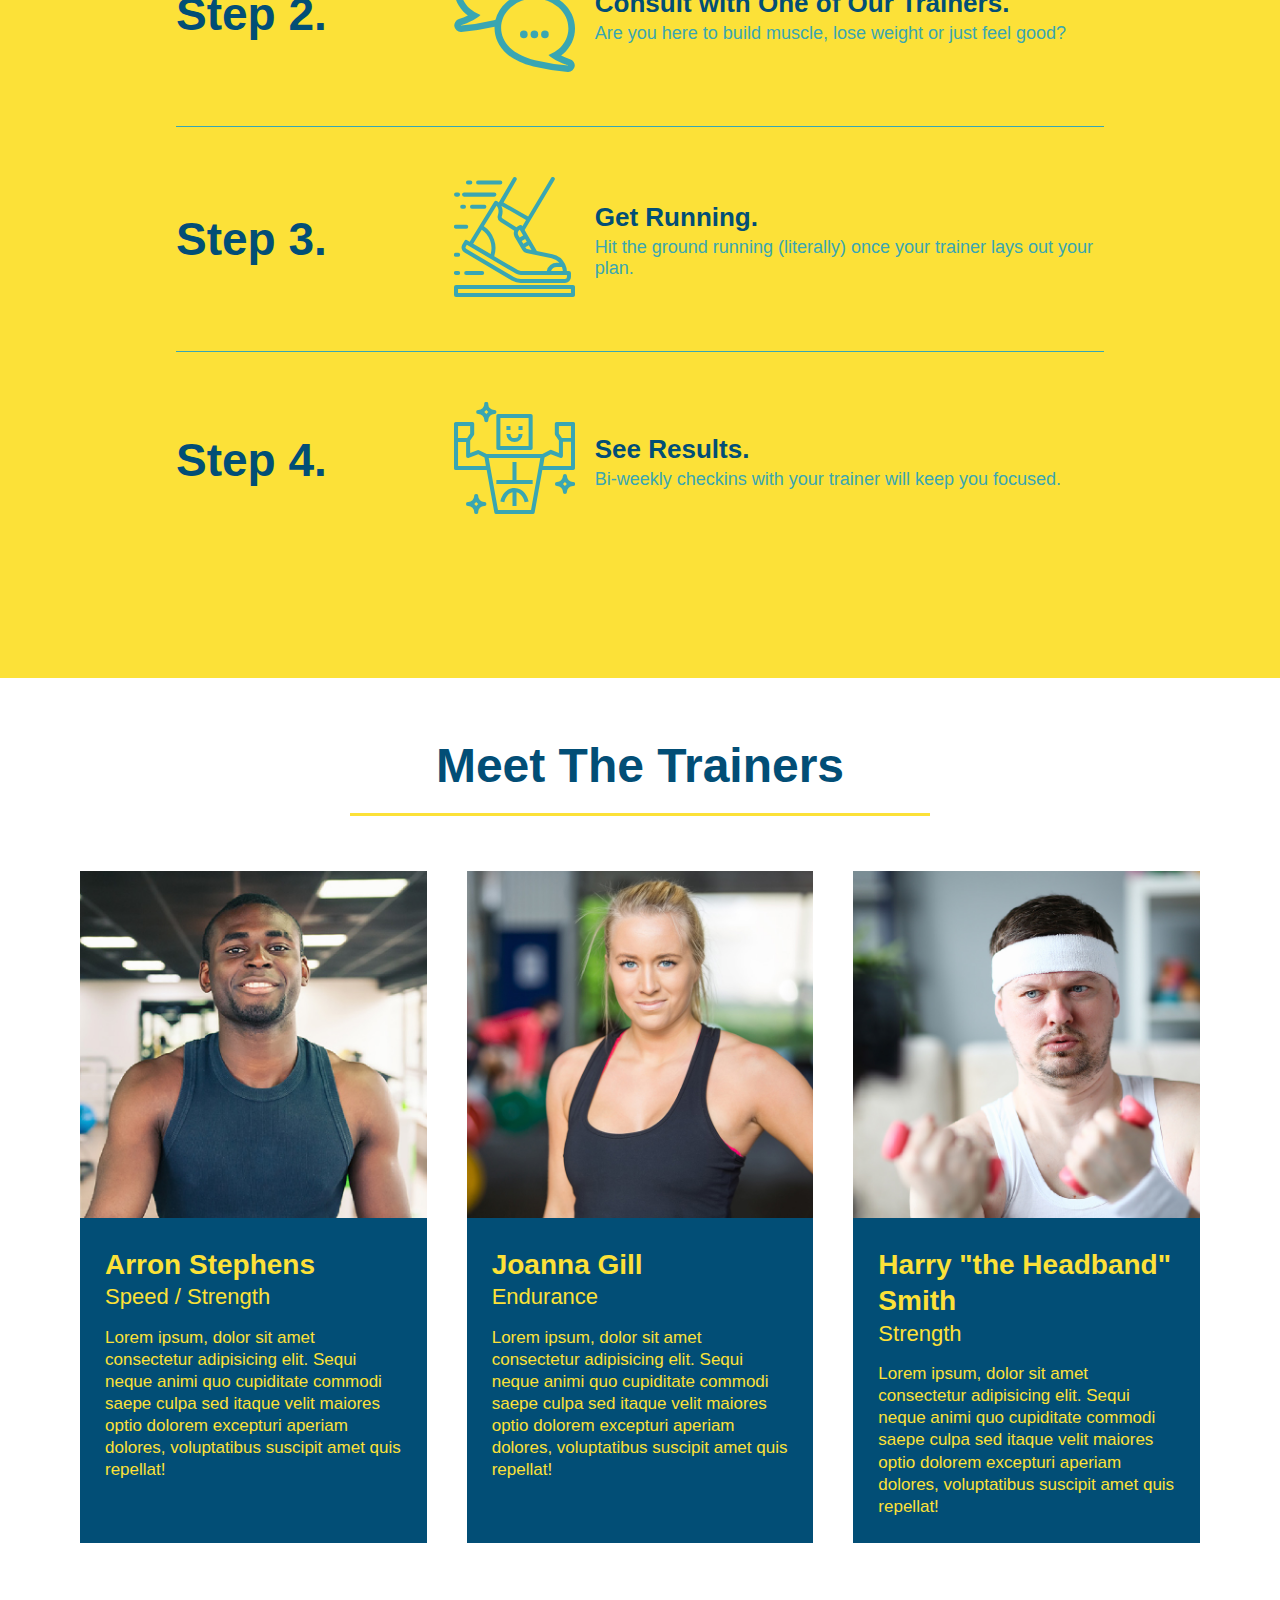
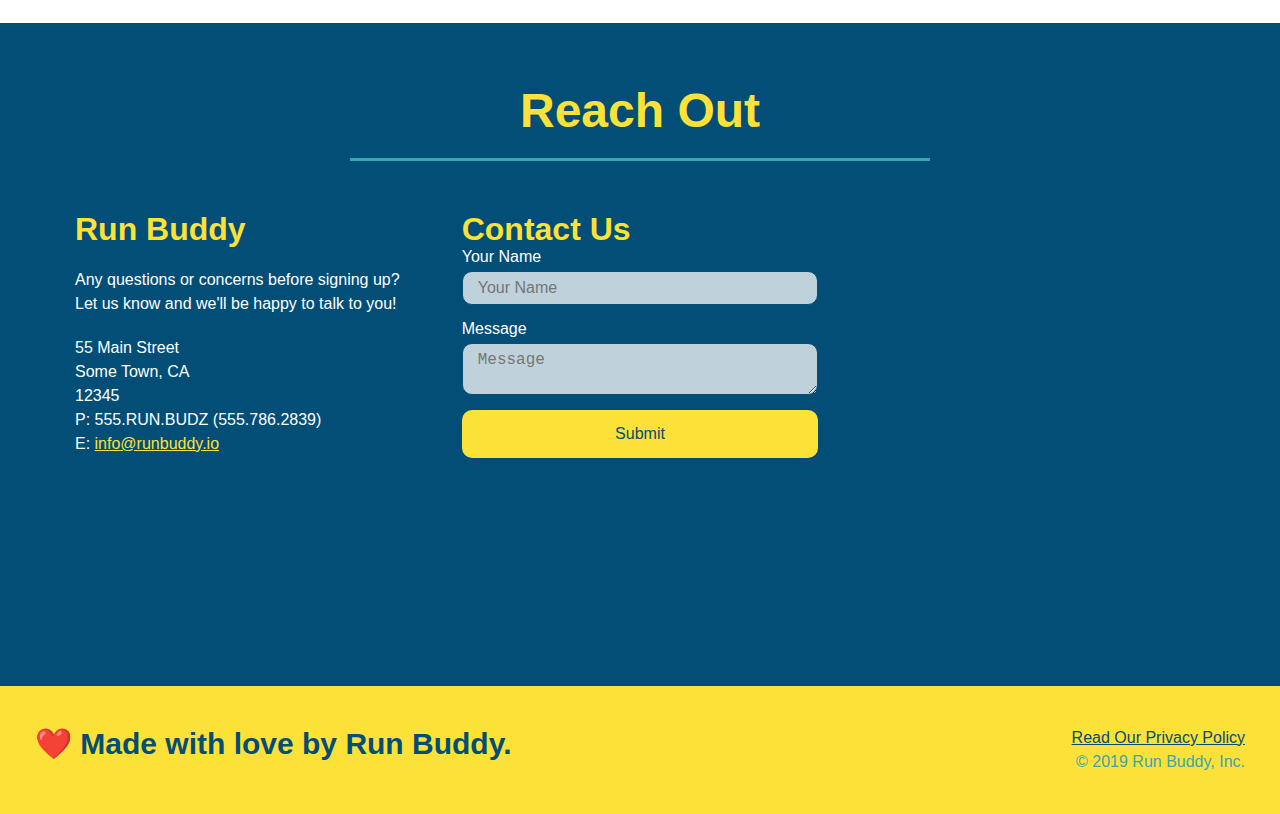
==== commit 8bb39631: "final css touches" ====
--- a/index.html
+++ b/index.html
@@ -58,16 +58,22 @@
                 <input type="tel" placeholder="Phone Number" name="phone" id="phone" class="form-input" />
                 <p>
                     Have you worked out with a trainer before?
-                    <input type="radio" name="trainer-confirm" id="trainer-yes" />
-                    <label for="trainer-yes">Yes</label>
-                    <input type="radio" name="trainer-confirm" id="trainer-no" />
-                    <label for="trainer-no">No</label>
+                    <span class="radio-wrapper">
+                        <input type="radio" name="trainer-confirm" id="trainer-yes" />
+                        <label for="trainer-yes">Yes</label>
+                    </span>
+                    <span class="radio-wrapper">
+                        <input type="radio" name="trainer-confirm" id="trainer-no" />
+                        <label for="trainer-no">No</label>
+                    </span>
                 </p>
                 <p>
-                    <label for="checkbox">
-                        I acknowledge that I am at least 18 years of age
-                        <input type="checkbox" name="checkbox" id="checkbox" />
-                    </label>
+                    <span class="checkbox-wrapper">
+                        <label for="checkbox">
+                            I acknowledge that I am at least 18 years of age
+                            <input type="checkbox" name="checkbox" id="checkbox" />
+                        </label>
+                    </span>
                 </p>
                 <button type="submit">Get Running!</button>
             </form>
--- a/assets/css/style.css
+++ b/assets/css/style.css
@@ -1,3 +1,9 @@
+:root {
+    --primary-color: #fce138;
+    --secondary-color: #024e76;
+    --tertiary-color: #39a6b2;
+}
+
 * {
     margin: 0;
     padding: 0;
@@ -5,29 +11,39 @@
 }
 
 body {
-    color: #39a6b2;
+    color: var(--tertiary-color);
     font-family: Helvetica, Arial, sans-serif;
 }
 
 /* apply styles to <header> */
 header {
+    z-index: 9999;
     padding: 20px 35px;
-    background-color: #39a6b2;
+    background-color: var(--tertiary-color);
     display: flex;
     justify-content: space-between;
     flex-wrap: wrap;
+    position: -webkit-sticky;
+    position: sticky;
+    top: 0;
+    background-image: url("../images/hero-bg.jpg");
+    background-size: cover;
+    background-position: center;
+    background-attachment: fixed;
+    background-position: 80%;
 }
 
 header h1 {
     font-weight: bold;
     font-size: 36px;
-    color: #fce138;
+    color: var(--primary-color);
     margin: 0;
+    text-shadow: 0 0 10px rgba(0, 0, 0, 0.5);
 }
 
 header a {
     text-decoration: none;
-    color: #fce138;
+    color: var(--primary-color);
 }
 
 header nav {
@@ -46,6 +62,14 @@
     padding: 10px 15px;
     font-weight: lighter;
     font-size: 1.55vw;
+    text-shadow: 0 0 10px rgba(0, 0, 0, 0.5);
+}
+
+header nav ul li a:hover {
+    background: var(--primary-color);
+    color: var(--secondary-color);
+    border-radius: 15px;
+    text-shadow: none;
 }
 
 /* apply styles to <section> */
@@ -62,6 +86,8 @@
     justify-content: center;
     flex-wrap: wrap;
     align-items: flex-start;
+    background-attachment: fixed;
+    background-position: 80%;
 }
 
 .hero-cta {
@@ -76,17 +102,20 @@
 .hero-cta h2 {
     font-style: italic;
     font-size: 55px;
-    color: #fce138;
+    color: var(--primary-color);
+    text-shadow: 0 0 10px rgba(0, 0, 0, 0.5);
 }
 
 /* apply styles to form */
 .hero-form {
-    border: 3px solid #024e76;
-    background-color: #fce138;
+    border: 3px solid var(--secondary-color);
+    background-color: rgba(252, 225, 56, 0.8);
     padding: 20px;
-    color: #024e76;
+    color: var(--secondary-color);
     width: 40%;
     margin: 3.5%;
+    border-radius: 15px;
+    box-shadow: 0 0 10px rgba(0, 0, 0, 0.5);
 }
 
 .hero-form h3 {
@@ -99,13 +128,20 @@
 }
 
 .form-input {
-    border: 1px solid #024e76;
+    border: 1px solid var(--secondary-color);
     display: block;
     padding: 7px 15px;
     font-size: 16px;
-    color: #024e76;
+    color: var(--secondary-color);
     width: 100%;
     margin-bottom: 15px;
+    border-radius: 10px;
+    background-color: rgba(255,255,255, 0.75);
+}
+
+.form-input:focus {
+    background-color: rgba(255,255,255, 1);
+    outline: none;
 }
 
 .hero-form label {
@@ -113,17 +149,82 @@
 }
 
 .hero-form button {
-    color: #fce138;
-    background-color: #024e76;
+    color: var(--primary-color);
+    background-color: var(--secondary-color);
     border: none;
     padding: 10px 20px;
     font-size: 16px;
+    border-radius: 10px;
+}
+
+.hero-form button:hover {
+    background-color: var(--tertiary-color);
+}
+
+.checkbox-wrapper input, .radio-wrapper input {
+    opacity: 0;
+}
+
+.checkbox-wrapper label, .radio-wrapper label {
+    position: relative;
+    left: 10px;
+    margin: 10px;
+    line-height: 1.6;
+}
+
+.checkbox-wrapper label::before, .radio-wrapper label::before {
+    content: "";
+    height: 20px;
+    width: 20px;
+    background: rgba(255, 255, 255, 0.75);
+    border: 2px solid var(--secondary-color);
+    position: absolute;
+    top: -4px;
+    left: -30px;
+}
+
+.radio-wrapper label::before {
+    border-radius: 50%;
+}
+
+.radio-wrapper label::after {
+    content: "";
+    width: 20px;
+    height: 20px;
+    border-radius: 50%;
+    background: var(--secondary-color);
+    position: absolute;
+    left: -29px;
+    top: -3px;
+    background-image: radial-gradient(circle, var(--tertiary-color), var(--secondary-color));
+}
+
+.checkbox-wrapper label::after {
+    content: "";
+    height: 6px;
+    width: 14px;
+    border-left: 2px solid var(--secondary-color);
+    border-bottom: 2px solid var(--secondary-color);
+    position: absolute;
+    left: -26px;
+    top: 1px;
+    transform: rotate(-58deg);
+}
+
+.checkbox-wrapper input + label::after, 
+.radio-wrapper input + label::after {
+    content: none;
+}
+
+.checkbox-wrapper input:checked + label::after, 
+.radio-wrapper input:checked + label::after {
+  content: "";
 }
 
 /* apply styles to section titles */
 .section-title {
     font-size: 48px;
-    color: #024e76;
+    color: var(--secondary-color);
     border-bottom: 3px solid;
     padding-bottom: 20px;
     text-align: center;
@@ -132,17 +233,17 @@
 }
 
 .primary-border {
-    border-color: #fce138;
+    border-color: var(--primary-color);
 }
 
 .secondary-border {
-    border-color: #39a6b2;
+    border-color: var(--tertiary-color);
 }
 
 /* apply styles to what-we-do */
 .intro p {
     line-height: 1.7;
-    color: #39a6b2;
+    color: var(--tertiary-color);
     width: 80%;
     font-size: 20px;
     margin: 0 auto;
@@ -151,18 +252,22 @@
 
 /* apply styles to what-you-do */
 .steps {
-    background: #fce138;
+    background: var(--primary-color);
 }
 
 .step {
     margin: 50px auto;
     padding-bottom: 50px;
     width: 80%;
-    border-bottom: 1px solid #39a6b2;
     display: flex;
     flex-wrap: wrap;
     align-items: center;
     justify-content: space-between;
+    border-bottom: 1px solid var(--tertiary-color);
+}
+
+.step:last-child {
+    border-bottom: none;
 }
 
 .step-info {
@@ -175,14 +280,14 @@
 .step-img {
     flex: 1 12%;
     margin-right: 20px;
-}
+} 
 
 .step-img img {
     max-width: 100%;
 }
 
 .step h3 {
-    color: #024e76;
+    color: var(--secondary-color);
     font-size: 46px;
     flex: 1 30%;
 }
@@ -192,7 +297,7 @@
 }
 
 .step-text p {
-    color: #39a6b2;
+    color: var(--tertiary-color);
     font-size: 18px;
     flex: 12;
 }
@@ -200,7 +305,7 @@
 .step-text h4 {
     font-size: 26px;
     line-height: 1.5;
-    color: #024e76;
+    color: var(--secondary-color);
 }
 
 /* apply styles to meet the trainers*/
@@ -214,8 +319,8 @@
 
 .trainer {
     margin: 20px;
-    background: #024e76;
-    color: #fce138;
+    background: var(--secondary-color);
+    color: var(--primary-color);
     flex: 1;
 }
 
@@ -244,11 +349,11 @@
 
 /* apply styles to reach out */
 .contact {
-    background: #024e76
+    background: var(--secondary-color);
 }
 
 .contact h2 {
-    color: #fce138;
+    color: var(--primary-color);
 }
 
 .contact-info {
@@ -271,12 +376,12 @@
 }
 
 .contact-info h3 {
-    color: #fce138;
+    color: var(--primary-color);
     font-size: 32px;
 }
 
 .contact-info a {
-    color: #fce138;
+    color: var(--primary-color);
 }
 
 .contact-info p,
@@ -289,29 +394,43 @@
 
 .contact-form input, 
 .contact-form textarea {
-    border: 1px solid #024e76;
+    border: 1px solid var(--secondary-color);
     display: block;
     padding: 7px 15px;
     font-size: 16px;
-    color: #024e76;
+    color: var(--secondary-color);
     width: 100%;
     margin-bottom: 15px;
     margin-top: 5px;
+    border-radius: 10px;
+    background-color: rgba(255,255,255, 0.75);
+}
+
+.contact-form input:focus,
+.contact-form textarea:focus {
+    background-color: rgba(255,255,255, 1);
+    outline: none;
 }
 
 .contact-form button {
     width: 100%;
     border: none;
-    background: #fce138;
-    color: #024e76;
+    background: var(--primary-color);
+    color: var(--secondary-color);
     text-align: center;
     padding: 15px 0;
     font-size: 16px;
+    border-radius: 10px;
+}
+
+.contact-form button:hover {
+    color: var(--primary-color);
+    background: var(--tertiary-color);
 }
 
 /* apply styles to <footer> */
 footer {
-    background: #fce138;
+    background: var(--primary-color);
     width: 100%;
     padding: 40px 35px;
     display: flex;
@@ -320,7 +439,7 @@
 }
 
 footer h2 {
-    color: #024e76;
+    color: var(--secondary-color);
     font-size: 30px;
     margin: 0;
 }
@@ -331,7 +450,7 @@
 }
 
 footer a {
-    color: #024e76;
+    color: var(--secondary-color);
 }
 
 /* utilities */
@@ -349,15 +468,109 @@
 
 /* media query for smaller desktop screens and smaller */
 @media screen and (max-width: 980px) {
-    
+    header {
+        padding-bottom: 0;
+        position: relative;
+        justify-content: center;
+    }
+
+    header h1 {
+        width: 100%;
+        text-align: center;
+    }
+
+    header nav ul {
+        margin-top: 20px;
+        width: 100%;
+        justify-content: center;
+    }
+
+    header nav ul li a {
+        font-size: 20px;
+    }
+
+    .hero-cta, .hero-form {
+        width: 100%;
+    }
+
+    .hero-cta {
+        text-align: center;
+    }
+
+    .section-title {
+        width: 80%;
+    }
+
+    .trainer {
+        flex: 0 70%;
+    }
+
+    .contact-info iframe {
+        flex: 1 100%;
+    }
+
+    footer h2, footer div {
+        text-align: center;
+        width: 100%;
+    }
 }
 
 /* media query for tablets and smaller */
 @media screen and (max-width: 760px) {
-    
+    section {
+        padding: 30px 15px;
+    }
+
+    .step h3 {
+        flex: 1 100%;
+        text-align: center;
+    }
+
+    .step-info {
+        flex: 2 100%;
+        text-align: center;
+        justify-content: center;
+    }
+
+    .step-img {
+        flex: 0 32%;
+        margin-right: 0;
+        margin-top: 15px;
+        margin-bottom: 15px;
+    }
+
+    .step-text {
+        flex: 100%;
+    }
 }
 
 /* media query for mobile phones and smaller */
 @media screen and (max-width: 575px) {
-    
+    .hero-form button {
+        width: 100%;
+    }
+
+    .section-title {
+        width: 95%;
+    }
+
+    .intro p {
+        width: 100%;
+    }
+
+    .trainer {
+        flex: 0 100%;
+    }
+
+    .contact-info {
+        text-align: center;
+    }
+
+    .contact-info > * {
+        flex: 0 100%;
+    }
+
+    .contact-form {
+        order: 3;
+    }
 }